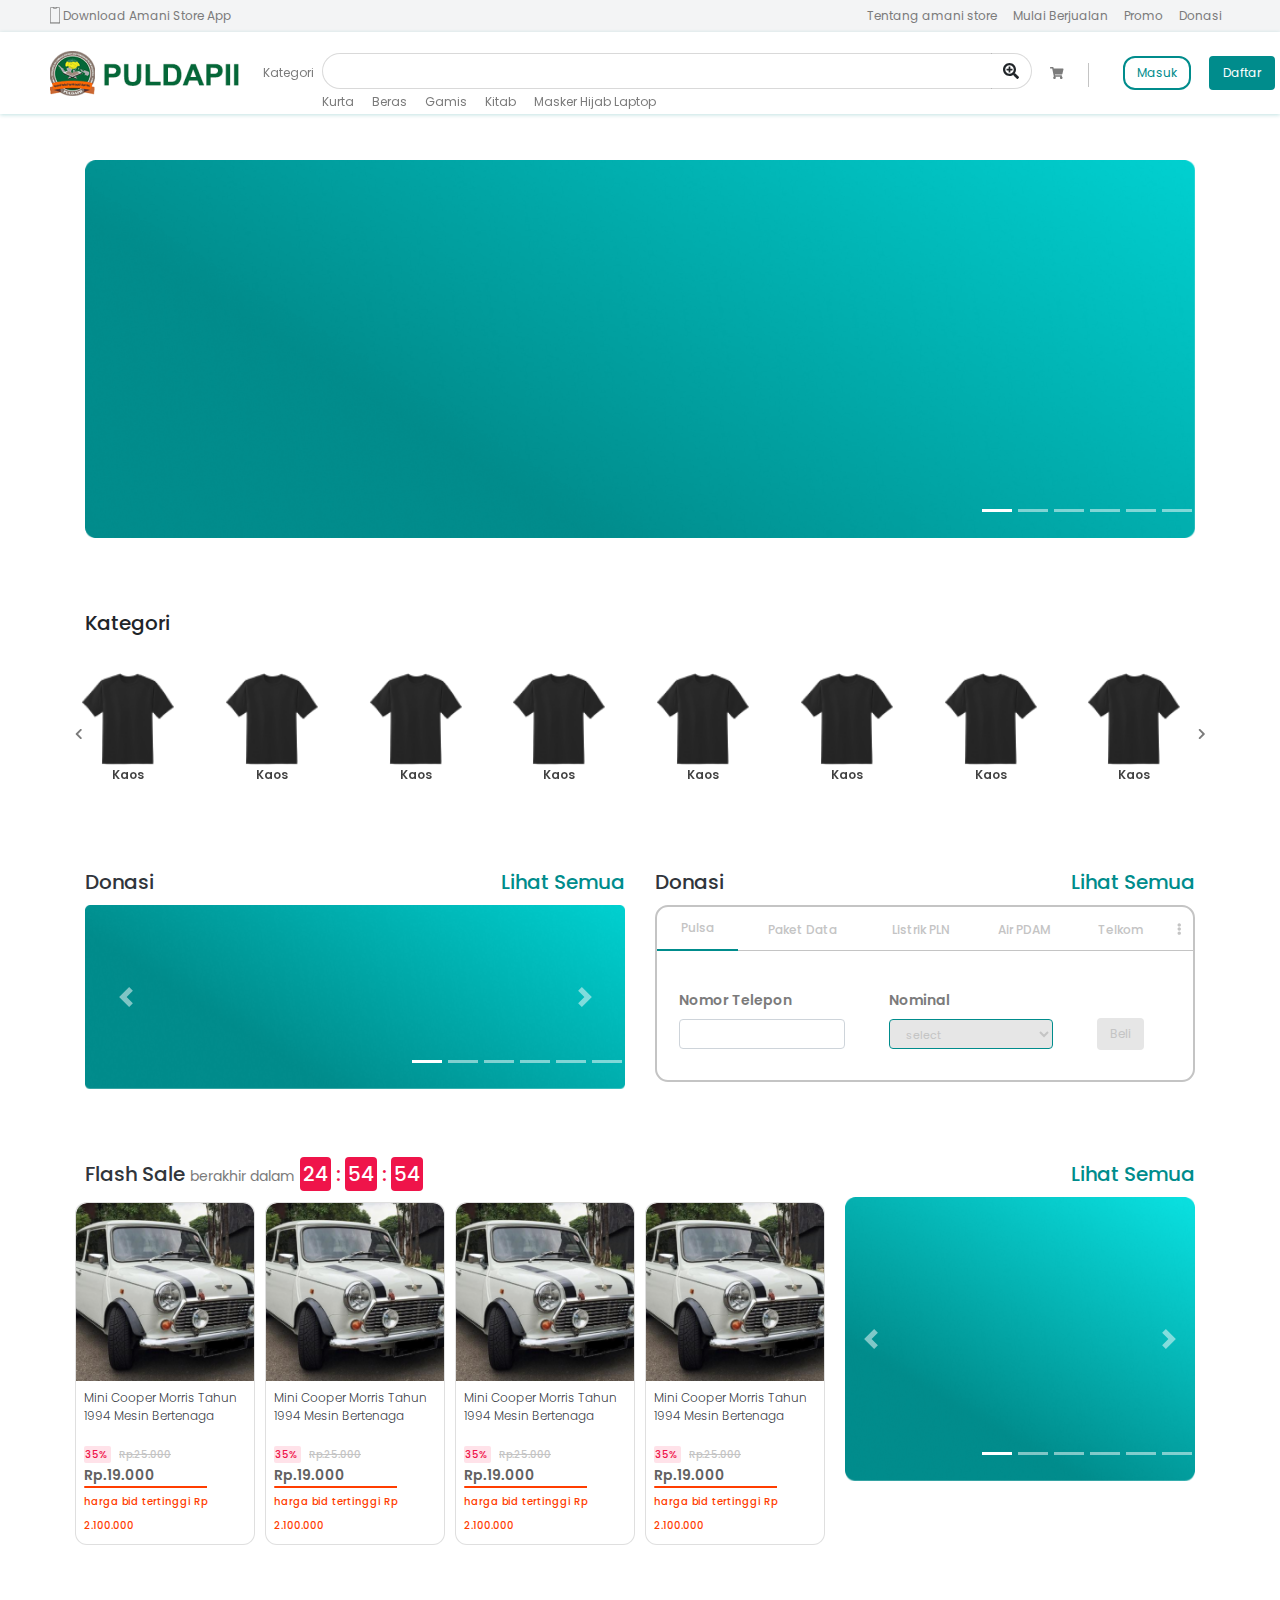
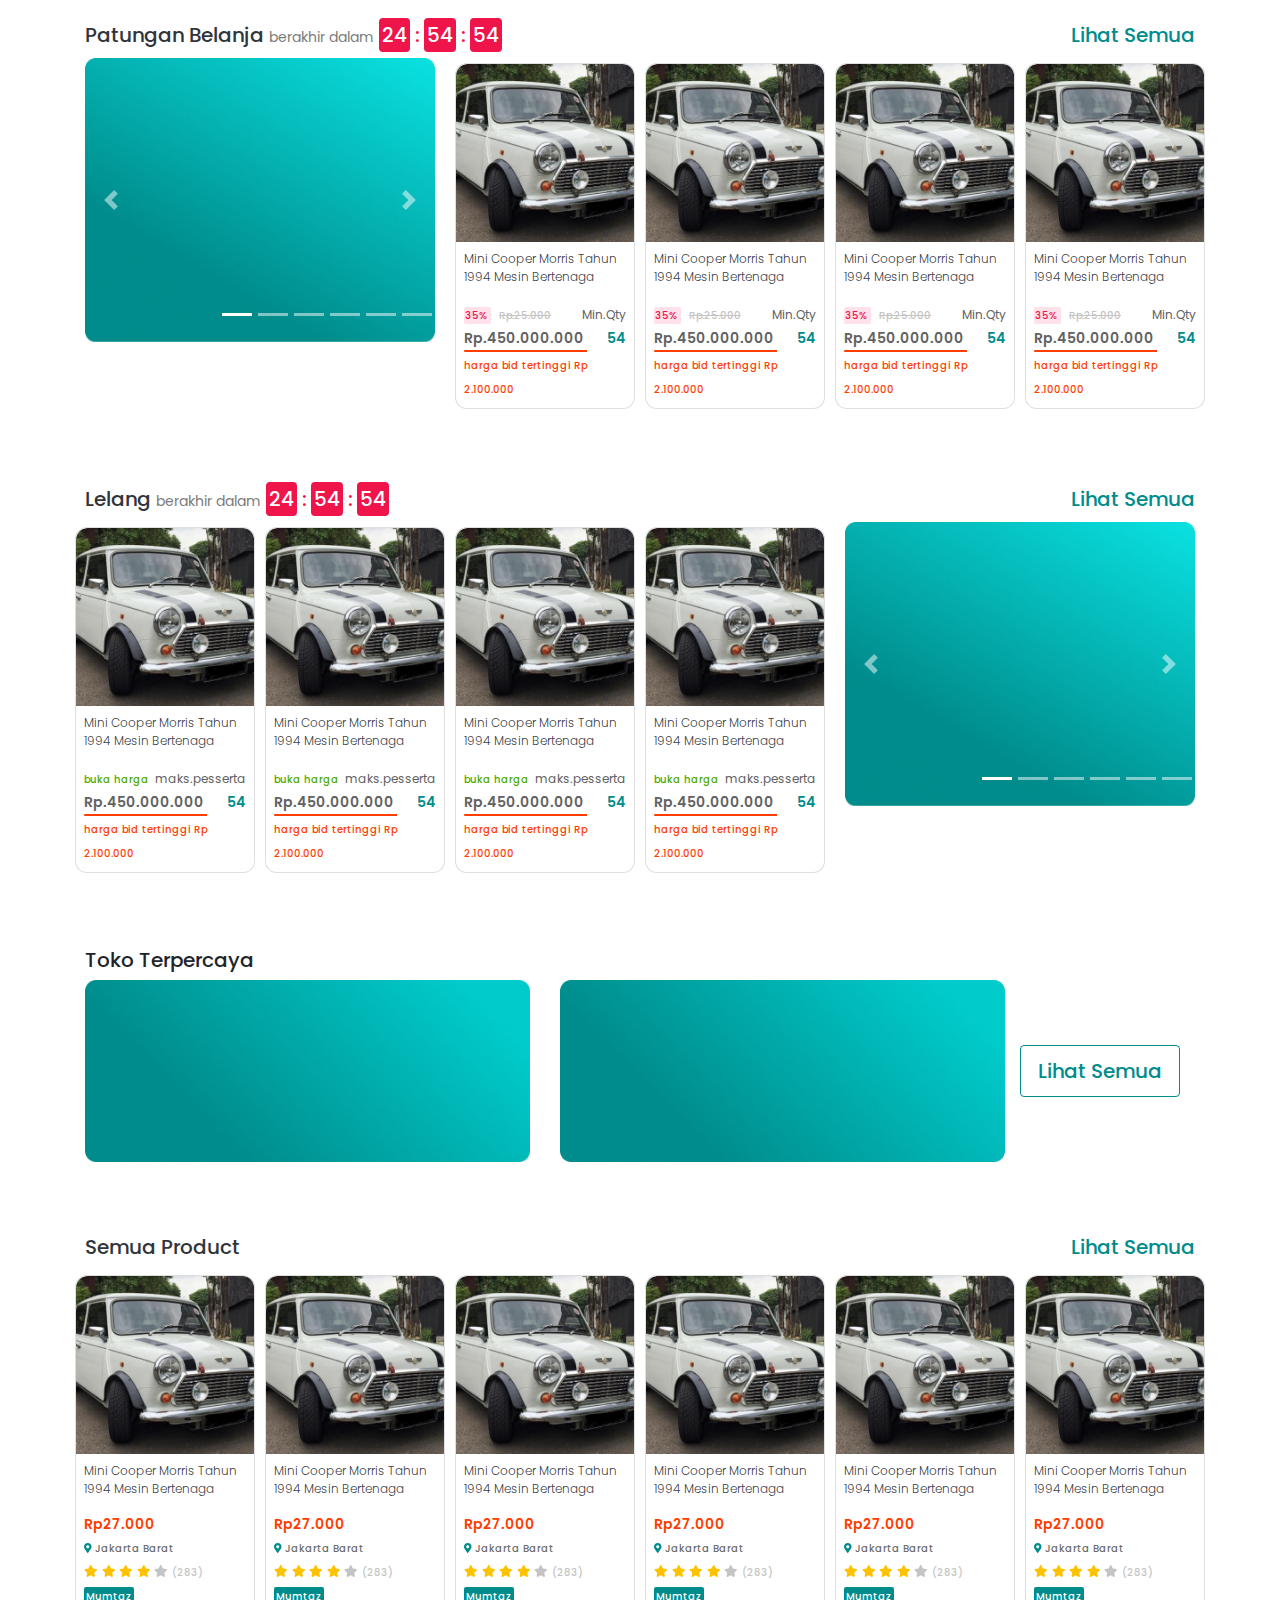
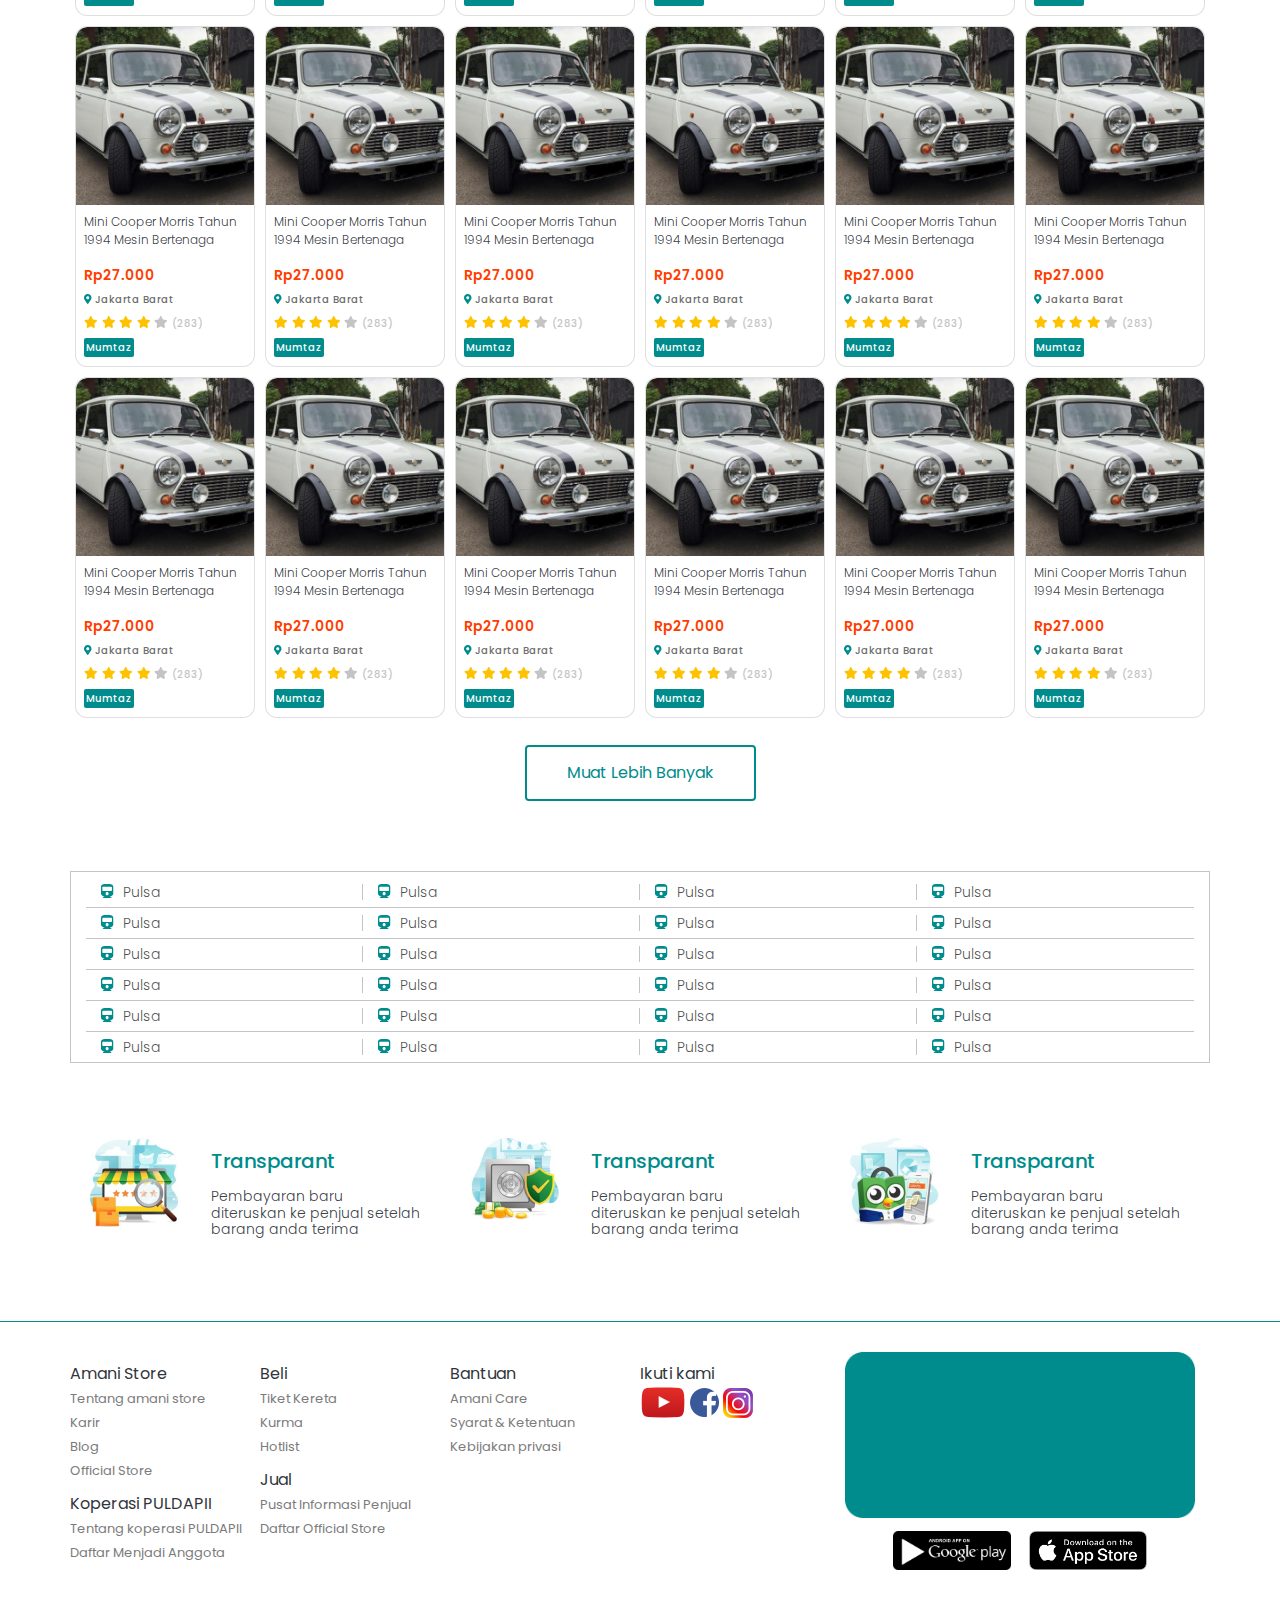
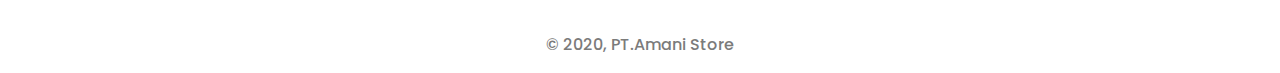
==== index.html @ bce4828a "endd" ====
<!DOCTYPE html>
<html lang="en">

<head>
  <meta charset="UTF-8">
  <meta name="viewport" content="width=device-width, initial-scale=1.0">

  <!-- bootstrap -->
  <link rel="stylesheet" href="/assets/css/bootstrap.min.css">
  <!-- Font awesome -->
  <link rel="stylesheet" href="/assets/css/all.css">
  <!-- custom css -->
  <link rel="stylesheet" href="/assets/css/style.css">
  <link rel="stylesheet" href="/assets/css/fontawesome.min.css">
  <!-- owl carousel -->
  <link rel="stylesheet" href="/assets/css/owl.carousel.min.css">
  <link rel="stylesheet" href="/assets/css/owl.theme.default.min.css">
  <link href="https://fonts.googleapis.com/css2?family=Poppins:wght@300;500;600&display=swap" rel="stylesheet">
  <title>Document</title>
</head>

<body>

  <!-- navbar eyebrow -->
  <nav class="eyebrow fixed-top navbar navbar-expand">
    <a class="navbar-brand" href="#"> <img src="/assets/img/Vector.png" class="img-fluid" alt=""> Download Amani
      Store App</a>
    <div class="collapse navbar-collapse">
      <ul class="navbar-nav ml-auto">
        <li class="nav-item">
          <a class="nav-link" href="#">Tentang amani store</a>
        </li>
        <li class="nav-item">
          <a class="nav-link" href="#">Mulai Berjualan</a>
        </li>
        <li class="nav-item">
          <a class="nav-link" href="#">Promo</a>
        </li>
        <li class="nav-item">
          <a class="nav-link" href="#">Donasi</a>
        </li>
      </ul>
    </div>
  </nav>
  <!-- end navbar eyebrow -->

  <!-- main navbar -->
  <nav class="main-navbar fixed-top navbar navbar-expand">
    <a class="navbar-brand" href="#"> <img src="/assets/img/Logo-Puldapii-tanpa-arab300 1.png"></a>
    <div class="collapse navbar-collapse">
      <ul class="navbar-nav">
        <li class="nav-item">
          <a class="nav-link" href="#">Kategori</a>
        </li>
      </ul>
      <form class="form-inline ml-auto">
        <div class="input-group">
          <input type="text" class="form-control" aria-describedby="button-addon2">
          <div class="input-group-append">
            <button class="btn btn-search" type="button" id="button-addon2">
              <i class="fas fa-search-plus"></i>
            </button>
          </div>
        </div>
        <div class="trending">
          <a href="">Kurta</a>
          <a href="">Beras</a>
          <a href="">Gamis</a>
          <a href="">Kitab</a>
          <a href="">Masker Hijab Laptop</a>
        </div>
      </form>
      <ul class="navbar-nav">
        <li class="nav-item">
          <a class="nav-link cart" href="#"><i class="fas fa-shopping-cart"></i></a>
        </li>
        <li class="nav-item">
          <div class="separator"></div>
        </li>
        <li class="nav-item">
          <a href="" class="btn signin" data-toggle="modal" data-target="#exampleModalCenter">Masuk</a>
          <div class="modal fade" id="exampleModalCenter" tabindex="-1" role="dialog"
            aria-labelledby="exampleModalCenterTitle" aria-hidden="true">
            <div class="modal-dialog modal-dialog-centered" role="document">
              <div class="modal-content">
                <div class="modal-header">
                  <button type="button" class="close" data-dismiss="modal" aria-label="Close">
                    <span aria-hidden="true">&times;</span>
                  </button>
                </div>
                <div class="modal-body">
                  <div class="d-flex justify-content-between">
                    <div>
                      <h5 class="m-signin"><a href="">Masuk</a></h5>
                    </div>
                    <div>
                      <h5 class="m-signup"><a href="">Daftar</a></h5>
                    </div>
                  </div>
                  <div class="form-group">
                    <label for="exampleFormControlInput1">Email address</label>
                    <input type="email" class="form-control" id="exampleFormControlInput1">
                    <small id="emailHelp" class="form-text text-muted">Contoh : mail@mail.com</small>
                  </div>
                  <p class="text-right"><a href="">Lupa Kata Sandi?</a></p>
                  <button class="btn btn-block">selanjutnya</button>
                  <div class="separator-modal">atau masuk dengan</div>

                </div>
                <div class="modal-footer">
                  <button type="button" class="btn"><img src="/assets/img/google_icon.png" alt="">Google</button>
                  <button type="button" class="btn"> <img src="/assets/img/facebook_icon.png" alt="">Facebook</button>
                  <span>belum punya akun yaaaa <a href="">daftar</a> </span>
                </div>
              </div>
            </div>
          </div>
        </li>
        <li class="nav-item">
          <a href="" class="btn signup">Daftar</a>
        </li>
      </ul>
    </div>
  </nav>
  <!-- end main navbar -->

  <!-- hero image -->
  <section class="hero-img banner">
    <div class="container">
      <div id="carouselExampleIndicators" class="carousel slide" data-ride="carousel">
        <ol class="carousel-indicators">
          <li data-target="#carouselExampleIndicators" data-slide-to="0" class="active"></li>
          <li data-target="#carouselExampleIndicators" data-slide-to="1"></li>
          <li data-target="#carouselExampleIndicators" data-slide-to="2"></li>
          <li data-target="#carouselExampleIndicators" data-slide-to="3"></li>
          <li data-target="#carouselExampleIndicators" data-slide-to="4"></li>
          <li data-target="#carouselExampleIndicators" data-slide-to="5"></li>
        </ol>
        <div class="carousel-inner">
          <div class="carousel-item active">
            <img src="assets/img/Rectangle17.png" class="d-block w-100" alt="...">
          </div>
          <div class="carousel-item">
            <img src="assets/img/Rectangle17.png" class="d-block w-100" alt="...">
          </div>
          <div class="carousel-item">
            <img src="assets/img/Rectangle17.png" class="d-block w-100" alt="...">
          </div>
          <div class="carousel-item">
            <img src="assets/img/Rectangle17.png" class="d-block w-100" alt="...">
          </div>
          <div class="carousel-item">
            <img src="assets/img/Rectangle17.png" class="d-block w-100" alt="...">
          </div>
          <div class="carousel-item">
            <img src="assets/img/Rectangle17.png" class="d-block w-100" alt="...">
          </div>
        </div>
        <a class="carousel-control-prev" href="#carouselExampleIndicators" role="button" data-slide="prev">
          <span class="carousel-control-prev-icon" aria-hidden="true"></span>
          <span class="sr-only">Previous</span>
        </a>
        <a class="carousel-control-next" href="#carouselExampleIndicators" role="button" data-slide="next">
          <span class="carousel-control-next-icon" aria-hidden="true"></span>
          <span class="sr-only">Next</span>
        </a>
      </div>
    </div>
    </div>
  </section>
  <!-- end hero image -->

  <!-- category -->
  <section class="category">
    <div class="container">
      <h4>Kategori</h4>
      <div class="row">
        <div class="owl-carousel owl-theme">
          <div class="item">
            <img src="/assets/img/kaos.png" class="img-fluid" alt="">
            <p class="text-center">Kaos</p>
          </div>
          <div class="item">
            <img src="/assets/img/kaos.png" class="img-fluid" alt="">
            <p class="text-center">Kaos</p>
          </div>
          <div class="item">
            <img src="/assets/img/kaos.png" class="img-fluid" alt="">
            <p class="text-center">Kaos</p>
          </div>
          <div class="item">
            <img src="/assets/img/kaos.png" class="img-fluid" alt="">
            <p class="text-center">Kaos</p>
          </div>
          <div class="item">
            <img src="/assets/img/kaos.png" class="img-fluid" alt="">
            <p class="text-center">Kaos</p>
          </div>
          <div class="item">
            <img src="/assets/img/kaos.png" class="img-fluid" alt="">
            <p class="text-center">Kaos</p>
          </div>
          <div class="item">
            <img src="/assets/img/kaos.png" class="img-fluid" alt="">
            <p class="text-center">Kaos</p>
          </div>
          <div class="item">
            <img src="/assets/img/kaos.png" class="img-fluid" alt="">
            <p class="text-center">Kaos</p>
          </div>
          <div class="item">
            <img src="/assets/img/kaos.png" class="img-fluid" alt="">
            <p class="text-center">Kaos</p>
          </div>
          <div class="item">
            <img src="/assets/img/kaos.png" class="img-fluid" alt="">
            <p class="text-center">Kaos</p>
          </div>

        </div>
      </div>
    </div>
  </section>
  <!-- end category -->

  <!-- donatae and top up -->
  <section class="donate">
    <div class="container">
      <div class="row">
        <div class="col-6">
          <div class="d-flex justify-content-between">
            <div>
              <h5 class="heading1">Donasi</h5>
            </div>
            <div>
              <h5 class="heading2">Lihat Semua</h5>
            </div>
          </div>
          <div id="carouselIndicators2" class="carousel slide" data-ride="carousel">
            <ol class="carousel-indicators">
              <li data-target="#carouselIndicators2" data-slide-to="0" class="active"></li>
              <li data-target="#carouselIndicators2" data-slide-to="1"></li>
              <li data-target="#carouselIndicators2" data-slide-to="2"></li>
              <li data-target="#carouselIndicators2" data-slide-to="3"></li>
              <li data-target="#carouselIndicators2" data-slide-to="4"></li>
              <li data-target="#carouselIndicators2" data-slide-to="5"></li>
            </ol>
            <div class="carousel-inner">
              <div class="carousel-item active">
                <img src="assets/img/Rectangle17.png" class="d-block w-100" alt="...">
              </div>
              <div class="carousel-item">
                <img src="assets/img/Rectangle17.png" class="d-block w-100" alt="...">
              </div>
              <div class="carousel-item">
                <img src="assets/img/Rectangle17.png" class="d-block w-100" alt="...">
              </div>
              <div class="carousel-item">
                <img src="assets/img/Rectangle17.png" class="d-block w-100" alt="...">
              </div>
              <div class="carousel-item">
                <img src="assets/img/Rectangle17.png" class="d-block w-100" alt="...">
              </div>
              <div class="carousel-item">
                <img src="assets/img/Rectangle17.png" class="d-block w-100" alt="...">
              </div>
            </div>
            <a class="carousel-control-prev" href="#carouselIndicators2" role="button" data-slide="prev">
              <span class="carousel-control-prev-icon" aria-hidden="true"></span>
              <span class="sr-only">Previous</span>
            </a>
            <a class="carousel-control-next" href="#carouselIndicators2" role="button" data-slide="next">
              <span class="carousel-control-next-icon" aria-hidden="true"></span>
              <span class="sr-only">Next</span>
            </a>
          </div>
        </div>
        <div class="col-6">
          <div class="d-flex justify-content-between">
            <div>
              <h5 class="heading1">Donasi</h5>
            </div>
            <div>
              <h5 class="heading2">Lihat Semua</h5>
            </div>
          </div>
          <table class="roundedCorners">
            <tr class="text-center">
              <th class="active" scope="col"><a href="#" class="btn active">Pulsa</a></th>
              <th scope="col"><a href="#" class="">Paket Data</a></th>
              <th scope="col"><a href="#" class="">Listrik PLN</a></th>
              <th scope="col"><a href="#" class="">Air PDAM</a></th>
              <th scope="col"><a href="#" class="">Telkom</a></th>
              <th scope="col"><a href="#" class=""><i class="fas fa-ellipsis-v"></a></i></th>
            </tr>
            <tr>
              <td colspan="2">
                <form>
                  <div class="form-group">
                    <label for="no-hp">Nomor Telepon</label>
                    <input type="text" class="form-control" id="no-hp">
                  </div>
              </td>
              <td colspan="2">
                <div class="form-group">
                  <label for="nominal">Nominal</label>
                  <select id="nominal" class="form-control nominal">
                    <option>select</option>
                    <option>1000</option>
                    <option>2000</option>
                  </select>
                </div>
              </td>
              <td colspan="1">
                <div class="form-group">
                  <label for="submit" class="invisible">beli</label>
                  <button id="submit" class="btn">Beli</button>
                </div>
                </form>
              </td>
            </tr>
          </table>
        </div>
      </div>
    </div>
  </section>
  <!-- end donate and topup -->

  <!-- flash sale -->
  <section class="flash-sale">
    <div class="container">
      <div class="d-flex justify-content-between">
        <div>
          <h5 class="heading1">
            Flash Sale
            <span class="small-text">berakhir dalam</span>
            <span class="count">24</span>
            <span class="dot"> : </span>
            <span class="count">54</span>
            <span class="dot"> : </span>
            <span class="count">54</span>
          </h5>
        </div>
        <div>
          <h5 class="heading2">Lihat Semua</h5>
        </div>
      </div>
      <div class="row">
        <div class="col-2">
          <div class="card">
            <img src="/assets/img/monil.png" class="card-img-top" alt="...">
            <div class="card-body">
              <p class="card-text">Mini Cooper Morris Tahun 1994 Mesin Bertenaga</p>
              <span class="percent"> 35% </span>
              <span class="count-slash"><del>Rp.25.000</del> </span>
              <span class="price d-block ">Rp.19.000</span>
              <div class="progress" style="height: 2px;">
                <div class="progress-bar" role="progressbar" style="width: 76%;" aria-valuenow="76" aria-valuemin="0"
                  aria-valuemax="100"></div>
              </div>
              <span class="bid-count">harga bid tertinggi Rp 2.100.000</span>
            </div>
          </div>
        </div>
        <div class="col-2">
          <div class="card">
            <img src="/assets/img/monil.png" class="card-img-top" alt="...">
            <div class="card-body">
              <p class="card-text">Mini Cooper Morris Tahun 1994 Mesin Bertenaga</p>
              <span class="percent"> 35% </span>
              <span class="count-slash"><del>Rp.25.000</del> </span>
              <span class="price d-block ">Rp.19.000</span>
              <div class="progress" style="height: 2px;">
                <div class="progress-bar" role="progressbar" style="width: 76%;" aria-valuenow="76" aria-valuemin="0"
                  aria-valuemax="100"></div>
              </div>
              <span class="bid-count">harga bid tertinggi Rp 2.100.000</span>
            </div>
          </div>
        </div>
        <div class="col-2">
          <div class="card">
            <img src="/assets/img/monil.png" class="card-img-top" alt="...">
            <div class="card-body">
              <p class="card-text">Mini Cooper Morris Tahun 1994 Mesin Bertenaga</p>
              <span class="percent"> 35% </span>
              <span class="count-slash"><del>Rp.25.000</del> </span>
              <span class="price d-block ">Rp.19.000</span>
              <div class="progress" style="height: 2px;">
                <div class="progress-bar" role="progressbar" style="width: 76%;" aria-valuenow="76" aria-valuemin="0"
                  aria-valuemax="100"></div>
              </div>
              <span class="bid-count">harga bid tertinggi Rp 2.100.000</span>
            </div>
          </div>
        </div>
        <div class="col-2">
          <div class="card">
            <img src="/assets/img/monil.png" class="card-img-top" alt="...">
            <div class="card-body">
              <p class="card-text">Mini Cooper Morris Tahun 1994 Mesin Bertenaga</p>
              <span class="percent"> 35% </span>
              <span class="count-slash"><del>Rp.25.000</del> </span>
              <span class="price d-block ">Rp.19.000</span>
              <div class="progress" style="height: 2px;">
                <div class="progress-bar" role="progressbar" style="width: 76%;" aria-valuenow="76" aria-valuemin="0"
                  aria-valuemax="100"></div>
              </div>
              <span class="bid-count">harga bid tertinggi Rp 2.100.000</span>
            </div>
          </div>
        </div>
        <div class="col-4">
          <div id="carouselIndicators3" class="carousel slide" data-ride="carousel">
            <ol class="carousel-indicators">
              <li data-target="#carouselIndicators3" data-slide-to="0" class="active"></li>
              <li data-target="#carouselIndicators3" data-slide-to="1"></li>
              <li data-target="#carouselIndicators3" data-slide-to="2"></li>
              <li data-target="#carouselIndicators3" data-slide-to="3"></li>
              <li data-target="#carouselIndicators3" data-slide-to="4"></li>
              <li data-target="#carouselIndicators3" data-slide-to="5"></li>
            </ol>
            <div class="carousel-inner">
              <div class="carousel-item active">
                <img src="assets/img/Rectangle.png" class="d-block w-100" alt="...">
              </div>
              <div class="carousel-item">
                <img src="assets/img/Rectangle.png" class="d-block w-100" alt="...">
              </div>
              <div class="carousel-item">
                <img src="assets/img/Rectangle.png" class="d-block w-100" alt="...">
              </div>
              <div class="carousel-item">
                <img src="assets/img/Rectangle.png" class="d-block w-100" alt="...">
              </div>
              <div class="carousel-item">
                <img src="assets/img/Rectangle.png" class="d-block w-100" alt="...">
              </div>
              <div class="carousel-item">
                <img src="assets/img/Rectangle.png" class="d-block w-100" alt="...">
              </div>
            </div>
            <a class="carousel-control-prev" href="#carouselIndicators3" role="button" data-slide="prev">
              <span class="carousel-control-prev-icon" aria-hidden="true"></span>
              <span class="sr-only">Previous</span>
            </a>
            <a class="carousel-control-next" href="#carouselIndicators3" role="button" data-slide="next">
              <span class="carousel-control-next-icon" aria-hidden="true"></span>
              <span class="sr-only">Next</span>
            </a>
          </div>
        </div>
      </div>
  </section>
  <!-- end flase sale -->

  <!-- flash sale -->
  <section class="flash-sale">
    <div class="container">
      <div class="d-flex justify-content-between">
        <div>
          <h5 class="heading1">Patungan Belanja
            <span class="small-text">berakhir dalam</span>
            <span class="count">24</span>
            <span class="dot"> : </span>
            <span class="count">54</span>
            <span class="dot"> : </span>
            <span class="count">54</span>
          </h5>
        </div>
        <div>
          <h5 class="heading2">Lihat Semua</h5>
        </div>
      </div>
      <div class="row">
        <div class="col-4">
          <div id="carouselIndicators3" class="carousel slide" data-ride="carousel">
            <ol class="carousel-indicators">
              <li data-target="#carouselIndicators3" data-slide-to="0" class="active"></li>
              <li data-target="#carouselIndicators3" data-slide-to="1"></li>
              <li data-target="#carouselIndicators3" data-slide-to="2"></li>
              <li data-target="#carouselIndicators3" data-slide-to="3"></li>
              <li data-target="#carouselIndicators3" data-slide-to="4"></li>
              <li data-target="#carouselIndicators3" data-slide-to="5"></li>
            </ol>
            <div class="carousel-inner">
              <div class="carousel-item active">
                <img src="assets/img/Rectangle.png" class="d-block w-100" alt="...">
              </div>
              <div class="carousel-item">
                <img src="assets/img/Rectangle.png" class="d-block w-100" alt="...">
              </div>
              <div class="carousel-item">
                <img src="assets/img/Rectangle.png" class="d-block w-100" alt="...">
              </div>
              <div class="carousel-item">
                <img src="assets/img/Rectangle.png" class="d-block w-100" alt="...">
              </div>
              <div class="carousel-item">
                <img src="assets/img/Rectangle.png" class="d-block w-100" alt="...">
              </div>
              <div class="carousel-item">
                <img src="assets/img/Rectangle.png" class="d-block w-100" alt="...">
              </div>
            </div>
            <a class="carousel-control-prev" href="#carouselIndicators3" role="button" data-slide="prev">
              <span class="carousel-control-prev-icon" aria-hidden="true"></span>
              <span class="sr-only">Previous</span>
            </a>
            <a class="carousel-control-next" href="#carouselIndicators3" role="button" data-slide="next">
              <span class="carousel-control-next-icon" aria-hidden="true"></span>
              <span class="sr-only">Next</span>
            </a>
          </div>
        </div>
        <div class="col-2">
          <div class="card">
            <img src="/assets/img/monil.png" class="card-img-top" alt="...">
            <div class="card-body">
              <p class="card-text">Mini Cooper Morris Tahun 1994 Mesin Bertenaga</p>
              <div class="d-flex justify-content-between">
                <div>
                  <span class="percent"> 35% </span>
                  <span class="count-slash"><del>Rp.25.000</del> </span>
                </div>
                <div>
                  <span class="maks-p">Min.Qty</span>
                </div>
              </div>
              <div class="d-flex justify-content-between">
                <div>
                  <span class="price">Rp.450.000.000</span>
                </div>
                <div>
                  <span class="total">54</span>
                </div>
              </div>
              <div class="progress" style="height: 2px;">
                <div class="progress-bar" role="progressbar" style="width: 76%;" aria-valuenow="76" aria-valuemin="0"
                  aria-valuemax="100"></div>
              </div>
              <span class="bid-count">harga bid tertinggi Rp 2.100.000</span>
            </div>
          </div>
        </div>
        <div class="col-2">
          <div class="card">
            <img src="/assets/img/monil.png" class="card-img-top" alt="...">
            <div class="card-body">
              <p class="card-text">Mini Cooper Morris Tahun 1994 Mesin Bertenaga</p>
              <div class="d-flex justify-content-between">
                <div>
                  <span class="percent"> 35% </span>
                  <span class="count-slash"><del>Rp.25.000</del> </span>
                </div>
                <div>
                  <span class="maks-p">Min.Qty</span>
                </div>
              </div>
              <div class="d-flex justify-content-between">
                <div>
                  <span class="price">Rp.450.000.000</span>
                </div>
                <div>
                  <span class="total">54</span>
                </div>
              </div>
              <div class="progress" style="height: 2px;">
                <div class="progress-bar" role="progressbar" style="width: 76%;" aria-valuenow="76" aria-valuemin="0"
                  aria-valuemax="100"></div>
              </div>
              <span class="bid-count">harga bid tertinggi Rp 2.100.000</span>
            </div>
          </div>
        </div>
        <div class="col-2">
          <div class="card">
            <img src="/assets/img/monil.png" class="card-img-top" alt="...">
            <div class="card-body">
              <p class="card-text">Mini Cooper Morris Tahun 1994 Mesin Bertenaga</p>
              <div class="d-flex justify-content-between">
                <div>
                  <span class="percent"> 35% </span>
                  <span class="count-slash"><del>Rp.25.000</del> </span>
                </div>
                <div>
                  <span class="maks-p">Min.Qty</span>
                </div>
              </div>
              <div class="d-flex justify-content-between">
                <div>
                  <span class="price">Rp.450.000.000</span>
                </div>
                <div>
                  <span class="total">54</span>
                </div>
              </div>
              <div class="progress" style="height: 2px;">
                <div class="progress-bar" role="progressbar" style="width: 76%;" aria-valuenow="76" aria-valuemin="0"
                  aria-valuemax="100"></div>
              </div>
              <span class="bid-count">harga bid tertinggi Rp 2.100.000</span>
            </div>
          </div>
        </div>
        <div class="col-2">
          <div class="card">
            <img src="/assets/img/monil.png" class="card-img-top" alt="...">
            <div class="card-body">
              <p class="card-text">Mini Cooper Morris Tahun 1994 Mesin Bertenaga</p>
              <div class="d-flex justify-content-between">
                <div>
                  <span class="percent"> 35% </span>
                  <span class="count-slash"><del>Rp.25.000</del> </span>
                </div>
                <div>
                  <span class="maks-p">Min.Qty</span>
                </div>
              </div>
              <div class="d-flex justify-content-between">
                <div>
                  <span class="price">Rp.450.000.000</span>
                </div>
                <div>
                  <span class="total">54</span>
                </div>
              </div>
              <div class="progress" style="height: 2px;">
                <div class="progress-bar" role="progressbar" style="width: 76%;" aria-valuenow="76" aria-valuemin="0"
                  aria-valuemax="100"></div>
              </div>
              <span class="bid-count">harga bid tertinggi Rp 2.100.000</span>
            </div>
          </div>
        </div>
      </div>
  </section>
  <!-- end flase sale -->

  <!-- flash sale -->
  <section class="flash-sale">
    <div class="container">
      <div class="d-flex justify-content-between">
        <div>
          <h5 class="heading1">Lelang
            <span class="small-text">berakhir dalam</span>
            <span class="count">24</span>
            <span class="dot"> : </span>
            <span class="count">54</span>
            <span class="dot"> : </span>
            <span class="count">54</span>
          </h5>
        </div>
        <div>
          <h5 class="heading2">Lihat Semua</h5>
        </div>
      </div>
      <div class="row">
        <div class="col-2">
          <div class="card">
            <img src="/assets/img/monil.png" class="card-img-top" alt="...">
            <div class="card-body">
              <p class="card-text">Mini Cooper Morris Tahun 1994 Mesin Bertenaga</p>
              <div class="d-flex justify-content-between">
                <div>
                  <span class="open-bid">buka harga</span>
                </div>
                <div>
                  <span class="maks-p">maks.pesserta</span>
                </div>
              </div>
              <div class="d-flex justify-content-between">
                <div>
                  <span class="price">Rp.450.000.000</span>
                </div>
                <div>
                  <span class="total">54</span>
                </div>
              </div>
              <div class="progress" style="height: 2px;">
                <div class="progress-bar" role="progressbar" style="width: 76%;" aria-valuenow="76" aria-valuemin="0"
                  aria-valuemax="100"></div>
              </div>
              <span class="bid-count">harga bid tertinggi Rp 2.100.000</span>
            </div>
          </div>
        </div>
        <div class="col-2">
          <div class="card">
            <img src="/assets/img/monil.png" class="card-img-top" alt="...">
            <div class="card-body">
              <p class="card-text">Mini Cooper Morris Tahun 1994 Mesin Bertenaga</p>
              <div class="d-flex justify-content-between">
                <div>
                  <span class="open-bid">buka harga</span>
                </div>
                <div>
                  <span class="maks-p">maks.pesserta</span>
                </div>
              </div>
              <div class="d-flex justify-content-between">
                <div>
                  <span class="price">Rp.450.000.000</span>
                </div>
                <div>
                  <span class="total">54</span>
                </div>
              </div>
              <div class="progress" style="height: 2px;">
                <div class="progress-bar" role="progressbar" style="width: 76%;" aria-valuenow="76" aria-valuemin="0"
                  aria-valuemax="100"></div>
              </div>
              <span class="bid-count">harga bid tertinggi Rp 2.100.000</span>
            </div>
          </div>
        </div>
        <div class="col-2">
          <div class="card">
            <img src="/assets/img/monil.png" class="card-img-top" alt="...">
            <div class="card-body">
              <p class="card-text">Mini Cooper Morris Tahun 1994 Mesin Bertenaga</p>
              <div class="d-flex justify-content-between">
                <div>
                  <span class="open-bid">buka harga</span>
                </div>
                <div>
                  <span class="maks-p">maks.pesserta</span>
                </div>
              </div>
              <div class="d-flex justify-content-between">
                <div>
                  <span class="price">Rp.450.000.000</span>
                </div>
                <div>
                  <span class="total">54</span>
                </div>
              </div>
              <div class="progress" style="height: 2px;">
                <div class="progress-bar" role="progressbar" style="width: 76%;" aria-valuenow="76" aria-valuemin="0"
                  aria-valuemax="100"></div>
              </div>
              <span class="bid-count">harga bid tertinggi Rp 2.100.000</span>
            </div>
          </div>
        </div>
        <div class="col-2">
          <div class="card">
            <img src="/assets/img/monil.png" class="card-img-top" alt="...">
            <div class="card-body">
              <p class="card-text">Mini Cooper Morris Tahun 1994 Mesin Bertenaga</p>
              <div class="d-flex justify-content-between">
                <div>
                  <span class="open-bid">buka harga</span>
                </div>
                <div>
                  <span class="maks-p">maks.pesserta</span>
                </div>
              </div>
              <div class="d-flex justify-content-between">
                <div>
                  <span class="price">Rp.450.000.000</span>
                </div>
                <div>
                  <span class="total">54</span>
                </div>
              </div>
              <div class="progress" style="height: 2px;">
                <div class="progress-bar" role="progressbar" style="width: 76%;" aria-valuenow="76" aria-valuemin="0"
                  aria-valuemax="100"></div>
              </div>
              <span class="bid-count">harga bid tertinggi Rp 2.100.000</span>
            </div>
          </div>
        </div>
        <div class="col-4">
          <div id="carouselIndicators3" class="carousel slide" data-ride="carousel">
            <ol class="carousel-indicators">
              <li data-target="#carouselIndicators3" data-slide-to="0" class="active"></li>
              <li data-target="#carouselIndicators3" data-slide-to="1"></li>
              <li data-target="#carouselIndicators3" data-slide-to="2"></li>
              <li data-target="#carouselIndicators3" data-slide-to="3"></li>
              <li data-target="#carouselIndicators3" data-slide-to="4"></li>
              <li data-target="#carouselIndicators3" data-slide-to="5"></li>
            </ol>
            <div class="carousel-inner">
              <div class="carousel-item active">
                <img src="assets/img/Rectangle.png" class="d-block w-100" alt="...">
              </div>
              <div class="carousel-item">
                <img src="assets/img/Rectangle.png" class="d-block w-100" alt="...">
              </div>
              <div class="carousel-item">
                <img src="assets/img/Rectangle.png" class="d-block w-100" alt="...">
              </div>
              <div class="carousel-item">
                <img src="assets/img/Rectangle.png" class="d-block w-100" alt="...">
              </div>
              <div class="carousel-item">
                <img src="assets/img/Rectangle.png" class="d-block w-100" alt="...">
              </div>
              <div class="carousel-item">
                <img src="assets/img/Rectangle.png" class="d-block w-100" alt="...">
              </div>
            </div>
            <a class="carousel-control-prev" href="#carouselIndicators3" role="button" data-slide="prev">
              <span class="carousel-control-prev-icon" aria-hidden="true"></span>
              <span class="sr-only">Previous</span>
            </a>
            <a class="carousel-control-next" href="#carouselIndicators3" role="button" data-slide="next">
              <span class="carousel-control-next-icon" aria-hidden="true"></span>
              <span class="sr-only">Next</span>
            </a>
          </div>
        </div>
      </div>
  </section>
  <!-- end flase sale -->


  <!-- trusted shop -->
  <section class="trusted">
    <div class="container">
      <h5>Toko Terpercaya</h5>
      <div class="row">
        <div class="col-5">
          <img src="/assets/img/Rectangle41.png" class="img-fluid" alt="">
        </div>
        <div class="col-5">
          <img src="/assets/img/Rectangle41.png" class="img-fluid" alt="">
        </div>
        <div class="col-2 align-self-center">
          <button class="btn">Lihat Semua</button>
        </div>
      </div>
    </div>
  </section>
  <!-- end trusted shop -->

  <!-- all product -->
  <section class="all-product">
    <div class="container">
      <div class="d-flex justify-content-between">
        <div>
          <h5 class="heading1">Semua Product</h5>
        </div>
        <div>
          <h5 class="heading2">Lihat Semua</h5>
        </div>
      </div>
      <div class="row">
        <div class="col-2">
          <div class="card">
            <img src="/assets/img/monil.png" class="card-img-top" alt="...">
            <div class="card-body">
              <p class="card-text">Mini Cooper Morris Tahun 1994 Mesin Bertenaga</p>
              <span class="price price-all d-block">Rp27.000</span>
              <span class="open-bid place "> <i class="fas fa-map-marker-alt"></i> Jakarta Barat</span>
              <div class="stars">
                <span class="active"><i class="fas fa-star"></i></span>
                <span class="active"><i class="fas fa-star"></i></span>
                <span class="active"><i class="fas fa-star"></i></span>
                <span class="active"><i class="fas fa-star"></i></span>
                <span><i class="fas fa-star"></i></span>
                <span class="open-bid">(283)</span>
              </div>
              <span class="mumtaz">Mumtaz</span>
            </div>
          </div>
        </div>
        <div class="col-2">
          <div class="card">
            <img src="/assets/img/monil.png" class="card-img-top" alt="...">
            <div class="card-body">
              <p class="card-text">Mini Cooper Morris Tahun 1994 Mesin Bertenaga</p>
              <span class="price price-all d-block">Rp27.000</span>
              <span class="open-bid place "> <i class="fas fa-map-marker-alt"></i> Jakarta Barat</span>
              <div class="stars">
                <span class="active"><i class="fas fa-star"></i></span>
                <span class="active"><i class="fas fa-star"></i></span>
                <span class="active"><i class="fas fa-star"></i></span>
                <span class="active"><i class="fas fa-star"></i></span>
                <span><i class="fas fa-star"></i></span>
                <span class="open-bid">(283)</span>
              </div>
              <span class="mumtaz">Mumtaz</span>
            </div>
          </div>
        </div>
        <div class="col-2">
          <div class="card">
            <img src="/assets/img/monil.png" class="card-img-top" alt="...">
            <div class="card-body">
              <p class="card-text">Mini Cooper Morris Tahun 1994 Mesin Bertenaga</p>
              <span class="price price-all d-block">Rp27.000</span>
              <span class="open-bid place "> <i class="fas fa-map-marker-alt"></i> Jakarta Barat</span>
              <div class="stars">
                <span class="active"><i class="fas fa-star"></i></span>
                <span class="active"><i class="fas fa-star"></i></span>
                <span class="active"><i class="fas fa-star"></i></span>
                <span class="active"><i class="fas fa-star"></i></span>
                <span><i class="fas fa-star"></i></span>
                <span class="open-bid">(283)</span>
              </div>
              <span class="mumtaz">Mumtaz</span>
            </div>
          </div>
        </div>
        <div class="col-2">
          <div class="card">
            <img src="/assets/img/monil.png" class="card-img-top" alt="...">
            <div class="card-body">
              <p class="card-text">Mini Cooper Morris Tahun 1994 Mesin Bertenaga</p>
              <span class="price price-all d-block">Rp27.000</span>
              <span class="open-bid place "> <i class="fas fa-map-marker-alt"></i> Jakarta Barat</span>
              <div class="stars">
                <span class="active"><i class="fas fa-star"></i></span>
                <span class="active"><i class="fas fa-star"></i></span>
                <span class="active"><i class="fas fa-star"></i></span>
                <span class="active"><i class="fas fa-star"></i></span>
                <span><i class="fas fa-star"></i></span>
                <span class="open-bid">(283)</span>
              </div>
              <span class="mumtaz">Mumtaz</span>
            </div>
          </div>
        </div>
        <div class="col-2">
          <div class="card">
            <img src="/assets/img/monil.png" class="card-img-top" alt="...">
            <div class="card-body">
              <p class="card-text">Mini Cooper Morris Tahun 1994 Mesin Bertenaga</p>
              <span class="price price-all d-block">Rp27.000</span>
              <span class="open-bid place "> <i class="fas fa-map-marker-alt"></i> Jakarta Barat</span>
              <div class="stars">
                <span class="active"><i class="fas fa-star"></i></span>
                <span class="active"><i class="fas fa-star"></i></span>
                <span class="active"><i class="fas fa-star"></i></span>
                <span class="active"><i class="fas fa-star"></i></span>
                <span><i class="fas fa-star"></i></span>
                <span class="open-bid">(283)</span>
              </div>
              <span class="mumtaz">Mumtaz</span>
            </div>
          </div>
        </div>
        <div class="col-2">
          <div class="card">
            <img src="/assets/img/monil.png" class="card-img-top" alt="...">
            <div class="card-body">
              <p class="card-text">Mini Cooper Morris Tahun 1994 Mesin Bertenaga</p>
              <span class="price price-all d-block">Rp27.000</span>
              <span class="open-bid place "> <i class="fas fa-map-marker-alt"></i> Jakarta Barat</span>
              <div class="stars">
                <span class="active"><i class="fas fa-star"></i></span>
                <span class="active"><i class="fas fa-star"></i></span>
                <span class="active"><i class="fas fa-star"></i></span>
                <span class="active"><i class="fas fa-star"></i></span>
                <span><i class="fas fa-star"></i></span>
                <span class="open-bid">(283)</span>
              </div>
              <span class="mumtaz">Mumtaz</span>
            </div>
          </div>
        </div>
      </div>
      <div class="row">
        <div class="col-2">
          <div class="card">
            <img src="/assets/img/monil.png" class="card-img-top" alt="...">
            <div class="card-body">
              <p class="card-text">Mini Cooper Morris Tahun 1994 Mesin Bertenaga</p>
              <span class="price price-all d-block">Rp27.000</span>
              <span class="open-bid place "> <i class="fas fa-map-marker-alt"></i> Jakarta Barat</span>
              <div class="stars">
                <span class="active"><i class="fas fa-star"></i></span>
                <span class="active"><i class="fas fa-star"></i></span>
                <span class="active"><i class="fas fa-star"></i></span>
                <span class="active"><i class="fas fa-star"></i></span>
                <span><i class="fas fa-star"></i></span>
                <span class="open-bid">(283)</span>
              </div>
              <span class="mumtaz">Mumtaz</span>
            </div>
          </div>
        </div>
        <div class="col-2">
          <div class="card">
            <img src="/assets/img/monil.png" class="card-img-top" alt="...">
            <div class="card-body">
              <p class="card-text">Mini Cooper Morris Tahun 1994 Mesin Bertenaga</p>
              <span class="price price-all d-block">Rp27.000</span>
              <span class="open-bid place "> <i class="fas fa-map-marker-alt"></i> Jakarta Barat</span>
              <div class="stars">
                <span class="active"><i class="fas fa-star"></i></span>
                <span class="active"><i class="fas fa-star"></i></span>
                <span class="active"><i class="fas fa-star"></i></span>
                <span class="active"><i class="fas fa-star"></i></span>
                <span><i class="fas fa-star"></i></span>
                <span class="open-bid">(283)</span>
              </div>
              <span class="mumtaz">Mumtaz</span>
            </div>
          </div>
        </div>
        <div class="col-2">
          <div class="card">
            <img src="/assets/img/monil.png" class="card-img-top" alt="...">
            <div class="card-body">
              <p class="card-text">Mini Cooper Morris Tahun 1994 Mesin Bertenaga</p>
              <span class="price price-all d-block">Rp27.000</span>
              <span class="open-bid place "> <i class="fas fa-map-marker-alt"></i> Jakarta Barat</span>
              <div class="stars">
                <span class="active"><i class="fas fa-star"></i></span>
                <span class="active"><i class="fas fa-star"></i></span>
                <span class="active"><i class="fas fa-star"></i></span>
                <span class="active"><i class="fas fa-star"></i></span>
                <span><i class="fas fa-star"></i></span>
                <span class="open-bid">(283)</span>
              </div>
              <span class="mumtaz">Mumtaz</span>
            </div>
          </div>
        </div>
        <div class="col-2">
          <div class="card">
            <img src="/assets/img/monil.png" class="card-img-top" alt="...">
            <div class="card-body">
              <p class="card-text">Mini Cooper Morris Tahun 1994 Mesin Bertenaga</p>
              <span class="price price-all d-block">Rp27.000</span>
              <span class="open-bid place "> <i class="fas fa-map-marker-alt"></i> Jakarta Barat</span>
              <div class="stars">
                <span class="active"><i class="fas fa-star"></i></span>
                <span class="active"><i class="fas fa-star"></i></span>
                <span class="active"><i class="fas fa-star"></i></span>
                <span class="active"><i class="fas fa-star"></i></span>
                <span><i class="fas fa-star"></i></span>
                <span class="open-bid">(283)</span>
              </div>
              <span class="mumtaz">Mumtaz</span>
            </div>
          </div>
        </div>
        <div class="col-2">
          <div class="card">
            <img src="/assets/img/monil.png" class="card-img-top" alt="...">
            <div class="card-body">
              <p class="card-text">Mini Cooper Morris Tahun 1994 Mesin Bertenaga</p>
              <span class="price price-all d-block">Rp27.000</span>
              <span class="open-bid place "> <i class="fas fa-map-marker-alt"></i> Jakarta Barat</span>
              <div class="stars">
                <span class="active"><i class="fas fa-star"></i></span>
                <span class="active"><i class="fas fa-star"></i></span>
                <span class="active"><i class="fas fa-star"></i></span>
                <span class="active"><i class="fas fa-star"></i></span>
                <span><i class="fas fa-star"></i></span>
                <span class="open-bid">(283)</span>
              </div>
              <span class="mumtaz">Mumtaz</span>
            </div>
          </div>
        </div>
        <div class="col-2">
          <div class="card">
            <img src="/assets/img/monil.png" class="card-img-top" alt="...">
            <div class="card-body">
              <p class="card-text">Mini Cooper Morris Tahun 1994 Mesin Bertenaga</p>
              <span class="price price-all d-block">Rp27.000</span>
              <span class="open-bid place "> <i class="fas fa-map-marker-alt"></i> Jakarta Barat</span>
              <div class="stars">
                <span class="active"><i class="fas fa-star"></i></span>
                <span class="active"><i class="fas fa-star"></i></span>
                <span class="active"><i class="fas fa-star"></i></span>
                <span class="active"><i class="fas fa-star"></i></span>
                <span><i class="fas fa-star"></i></span>
                <span class="open-bid">(283)</span>
              </div>
              <span class="mumtaz">Mumtaz</span>
            </div>
          </div>
        </div>
      </div>
      <div class="row">
        <div class="col-2">
          <div class="card">
            <img src="/assets/img/monil.png" class="card-img-top" alt="...">
            <div class="card-body">
              <p class="card-text">Mini Cooper Morris Tahun 1994 Mesin Bertenaga</p>
              <span class="price price-all d-block">Rp27.000</span>
              <span class="open-bid place "> <i class="fas fa-map-marker-alt"></i> Jakarta Barat</span>
              <div class="stars">
                <span class="active"><i class="fas fa-star"></i></span>
                <span class="active"><i class="fas fa-star"></i></span>
                <span class="active"><i class="fas fa-star"></i></span>
                <span class="active"><i class="fas fa-star"></i></span>
                <span><i class="fas fa-star"></i></span>
                <span class="open-bid">(283)</span>
              </div>
              <span class="mumtaz">Mumtaz</span>
            </div>
          </div>
        </div>
        <div class="col-2">
          <div class="card">
            <img src="/assets/img/monil.png" class="card-img-top" alt="...">
            <div class="card-body">
              <p class="card-text">Mini Cooper Morris Tahun 1994 Mesin Bertenaga</p>
              <span class="price price-all d-block">Rp27.000</span>
              <span class="open-bid place "> <i class="fas fa-map-marker-alt"></i> Jakarta Barat</span>
              <div class="stars">
                <span class="active"><i class="fas fa-star"></i></span>
                <span class="active"><i class="fas fa-star"></i></span>
                <span class="active"><i class="fas fa-star"></i></span>
                <span class="active"><i class="fas fa-star"></i></span>
                <span><i class="fas fa-star"></i></span>
                <span class="open-bid">(283)</span>
              </div>
              <span class="mumtaz">Mumtaz</span>
            </div>
          </div>
        </div>
        <div class="col-2">
          <div class="card">
            <img src="/assets/img/monil.png" class="card-img-top" alt="...">
            <div class="card-body">
              <p class="card-text">Mini Cooper Morris Tahun 1994 Mesin Bertenaga</p>
              <span class="price price-all d-block">Rp27.000</span>
              <span class="open-bid place "> <i class="fas fa-map-marker-alt"></i> Jakarta Barat</span>
              <div class="stars">
                <span class="active"><i class="fas fa-star"></i></span>
                <span class="active"><i class="fas fa-star"></i></span>
                <span class="active"><i class="fas fa-star"></i></span>
                <span class="active"><i class="fas fa-star"></i></span>
                <span><i class="fas fa-star"></i></span>
                <span class="open-bid">(283)</span>
              </div>
              <span class="mumtaz">Mumtaz</span>
            </div>
          </div>
        </div>
        <div class="col-2">
          <div class="card">
            <img src="/assets/img/monil.png" class="card-img-top" alt="...">
            <div class="card-body">
              <p class="card-text">Mini Cooper Morris Tahun 1994 Mesin Bertenaga</p>
              <span class="price price-all d-block">Rp27.000</span>
              <span class="open-bid place "> <i class="fas fa-map-marker-alt"></i> Jakarta Barat</span>
              <div class="stars">
                <span class="active"><i class="fas fa-star"></i></span>
                <span class="active"><i class="fas fa-star"></i></span>
                <span class="active"><i class="fas fa-star"></i></span>
                <span class="active"><i class="fas fa-star"></i></span>
                <span><i class="fas fa-star"></i></span>
                <span class="open-bid">(283)</span>
              </div>
              <span class="mumtaz">Mumtaz</span>
            </div>
          </div>
        </div>
        <div class="col-2">
          <div class="card">
            <img src="/assets/img/monil.png" class="card-img-top" alt="...">
            <div class="card-body">
              <p class="card-text">Mini Cooper Morris Tahun 1994 Mesin Bertenaga</p>
              <span class="price price-all d-block">Rp27.000</span>
              <span class="open-bid place "> <i class="fas fa-map-marker-alt"></i> Jakarta Barat</span>
              <div class="stars">
                <span class="active"><i class="fas fa-star"></i></span>
                <span class="active"><i class="fas fa-star"></i></span>
                <span class="active"><i class="fas fa-star"></i></span>
                <span class="active"><i class="fas fa-star"></i></span>
                <span><i class="fas fa-star"></i></span>
                <span class="open-bid">(283)</span>
              </div>
              <span class="mumtaz">Mumtaz</span>
            </div>
          </div>
        </div>
        <div class="col-2">
          <div class="card">
            <img src="/assets/img/monil.png" class="card-img-top" alt="...">
            <div class="card-body">
              <p class="card-text">Mini Cooper Morris Tahun 1994 Mesin Bertenaga</p>
              <span class="price price-all d-block">Rp27.000</span>
              <span class="open-bid place "> <i class="fas fa-map-marker-alt"></i> Jakarta Barat</span>
              <div class="stars">
                <span class="active"><i class="fas fa-star"></i></span>
                <span class="active"><i class="fas fa-star"></i></span>
                <span class="active"><i class="fas fa-star"></i></span>
                <span class="active"><i class="fas fa-star"></i></span>
                <span><i class="fas fa-star"></i></span>
                <span class="open-bid">(283)</span>
              </div>
              <span class="mumtaz">Mumtaz</span>
            </div>
          </div>
        </div>
        <div class="container">
          <div class="col-12 text-center">
            <button type="button" class="btn more">Muat Lebih Banyak</button>
          </div>
        </div>
      </div>
  </section>
  <!-- end all product -->

  <!-- tag -->
  <section class="tag">
    <div class="container">
      <div class="row">
        <div class="list-body">
          <ul class="list-group list-group-horizontal">
            <li class="list-group-item"><a href=""><span><i class="fas fa-train"></i></span>Pulsa</a></li>
            <li class="list-group-item"><a href=""><span><i class="fas fa-train"></i></span>Pulsa</a></li>
            <li class="list-group-item"><a href=""><span><i class="fas fa-train"></i></span>Pulsa</a></li>
            <li class="list-group-item"><a href=""><span><i class="fas fa-train"></i></span>Pulsa</a></li>
          </ul>
          <ul class="list-group list-group-horizontal">
            <li class="list-group-item"><a href=""><span><i class="fas fa-train"></i></span>Pulsa</a></li>
            <li class="list-group-item"><a href=""><span><i class="fas fa-train"></i></span>Pulsa</a></li>
            <li class="list-group-item"><a href=""><span><i class="fas fa-train"></i></span>Pulsa</a></li>
            <li class="list-group-item"><a href=""><span><i class="fas fa-train"></i></span>Pulsa</a></li>
          </ul>
          <ul class="list-group list-group-horizontal">
            <li class="list-group-item"><a href=""><span><i class="fas fa-train"></i></span>Pulsa</a></li>
            <li class="list-group-item"><a href=""><span><i class="fas fa-train"></i></span>Pulsa</a></li>
            <li class="list-group-item"><a href=""><span><i class="fas fa-train"></i></span>Pulsa</a></li>
            <li class="list-group-item"><a href=""><span><i class="fas fa-train"></i></span>Pulsa</a></li>
          </ul>
          <ul class="list-group list-group-horizontal">
            <li class="list-group-item"><a href=""><span><i class="fas fa-train"></i></span>Pulsa</a></li>
            <li class="list-group-item"><a href=""><span><i class="fas fa-train"></i></span>Pulsa</a></li>
            <li class="list-group-item"><a href=""><span><i class="fas fa-train"></i></span>Pulsa</a></li>
            <li class="list-group-item"><a href=""><span><i class="fas fa-train"></i></span>Pulsa</a></li>
          </ul>
          <ul class="list-group list-group-horizontal">
            <li class="list-group-item"><a href=""><span><i class="fas fa-train"></i></span>Pulsa</a></li>
            <li class="list-group-item"><a href=""><span><i class="fas fa-train"></i></span>Pulsa</a></li>
            <li class="list-group-item"><a href=""><span><i class="fas fa-train"></i></span>Pulsa</a></li>
            <li class="list-group-item"><a href=""><span><i class="fas fa-train"></i></span>Pulsa</a></li>
          </ul>
          <ul class="list-group list-group-horizontal">
            <li class="list-group-item"><a href=""><span><i class="fas fa-train"></i></span>Pulsa</a></li>
            <li class="list-group-item"><a href=""><span><i class="fas fa-train"></i></span>Pulsa</a></li>
            <li class="list-group-item"><a href=""><span><i class="fas fa-train"></i></span>Pulsa</a></li>
            <li class="list-group-item"><a href=""><span><i class="fas fa-train"></i></span>Pulsa</a></li>
          </ul>
        </div>
      </div>
    </div>
  </section>
  <!-- end tag -->

  <!-- puldapi section -->
  <section class="puldapii-section">
    <div class="container">
      <div class="row">
        <div class="col-4">
          <div class="card" style="max-width: 540px;">
            <div class="row no-gutters">
              <div class="col-md-4">
                <img src="/assets/img/SEOcontent2.png" class="img-fluid" class="card-img" alt="...">
              </div>
              <div class="col-md-8">
                <div class="card-body">
                  <h5 class="card-title">Transparant</h5>
                  <p class="card-text">Pembayaran baru diteruskan ke penjual setelah barang anda terima</p>
                </div>
              </div>
            </div>
          </div>
        </div>
        <div class="col-4">
          <div class="card" style="max-width: 540px;">
            <div class="row no-gutters">
              <div class="col-md-4">
                <img src="/assets/img/SEOcontent3.png" class="img-fluid" class="card-img" alt="...">
              </div>
              <div class="col-md-8">
                <div class="card-body">
                  <h5 class="card-title">Transparant</h5>
                  <p class="card-text">Pembayaran baru diteruskan ke penjual setelah barang anda terima</p>
                </div>
              </div>
            </div>
          </div>
        </div>
        <div class="col-4">
          <div class="card" style="max-width: 540px;">
            <div class="row no-gutters">
              <div class="col-md-4">
                <img src="/assets/img/SEOcontent4.png" class="img-fluid" class="card-img" alt="...">
              </div>
              <div class="col-md-8">
                <div class="card-body">
                  <h5 class="card-title">Transparant</h5>
                  <p class="card-text">Pembayaran baru diteruskan ke penjual setelah barang anda terima</p>
                </div>
              </div>
            </div>
          </div>
        </div>
      </div>
    </div>
    </div>
    <hr>
  </section>
  <!-- end puldapi section -->

  <!-- footer -->
  <section class="footer">
    <div class="container">
      <div class="row">
        <div class="col-2">
          <ul class="list-group list-group-flush">
            <li class="list-group-item title">Amani Store</li>
            <li class="list-group-item"><a href="#">Tentang amani store</a></li>
            <li class="list-group-item"><a href="#">Karir</a></li>
            <li class="list-group-item"><a href="#">Blog</a></li>
            <li class="list-group-item"><a href="#">Official Store</a></li>
          </ul>
          <ul class="list-group list-group-flush">
            <li class="list-group-item title">Koperasi PULDAPII</li>
            <li class="list-group-item"><a href="#">Tentang koperasi PULDAPII</a></li>
            <li class="list-group-item"><a href="#">Daftar Menjadi Anggota</a></li>
          </ul>
        </div>
        <div class="col-2">
          <ul class="list-group list-group-flush">
            <li class="list-group-item title">Beli</li>
            <li class="list-group-item"><a href="#">Tiket Kereta</a></li>
            <li class="list-group-item"><a href="#">Kurma</a></li>
            <li class="list-group-item"><a href="#">Hotlist</a></li>
          </ul>
          <ul class="list-group list-group-flush">
            <li class="list-group-item title">Jual</li>
            <li class="list-group-item"><a href="#">Pusat Informasi Penjual</a></li>
            <li class="list-group-item"><a href="#">Daftar Official Store</a></li>
          </ul>
        </div>
        <div class="col-2">
          <ul class="list-group list-group-flush">
            <li class="list-group-item title">Bantuan</li>
            <li class="list-group-item"><a href="#">Amani Care</a></li>
            <li class="list-group-item"><a href="#">Syarat & Ketentuan</a></li>
            <li class="list-group-item"><a href="#">Kebijakan privasi</a></li>
          </ul>
        </div>
        <div class="col-2">
          <ul class="list-group list-group-flush">
            <li class="list-group-item title">Ikuti kami</li>
            <li class="list-group-item">
              <a href="#"><img src="/assets/img/youtube1.png" alt=""></a>
              <a href="#"><img src="/assets/img/facebook.png" alt=""></a>
              <a href="#"><img src="/assets/img/instagram.png" alt=""></a>
            </li>
          </ul>
        </div>
        <div class="col-4 text-center">
          <img src="/assets/img/Rectangle72.png" class="img-fluid" alt="">
          <img src="/assets/img/gogl.png" class="img-fluid" alt="">
          <img src="/assets/img/aapl.png" class="img-fluid" alt="">
        </div>
      </div>
      <div class="copyright text-center">
        <p>&copy; 2020, PT.Amani Store </p>
      </div>
    </div>
  </section>
  <!-- end footer -->

  <script src="/assets/js/jquery-3.5.1.slim.min.js"></script>
  <script src="/assets/js/bootstrap.min.js"></script>
  <script src="/assets/js/popper.min.js"></script>
  <script src="/assets/js/all.js"></script>
  <script src="/assets/js/style.js"></script>
  <!-- owl carousel -->
  <script src="assets/js/owl.carousel.min.js"></script>

</body>

</html>
---- assets/css/style.css ----
@import url(https://stackpath.bootstrapcdn.com/font-awesome/4.7.0/css/font-awesome.min.css);
body {
  font-family: 'Poppins', sans-serif;
}
input:focus,
select {
  box-shadow: unset !important;
  border-color: #008C8C !important;
}
.btn {
  box-shadow: unset !important;
}
.eyebrow {
  height: 32px;
  background-color: #F3F4F5;
  overflow: hidden;
  padding-left: 50px;
  padding-right: 50px;
}
.eyebrow a {
  color: #7B7B7B;
  font-size: 12px;
  line-height: 18px;
}
.main-navbar {
  margin-top: 32px;
  height: 82px;
  padding-right: 50px;
  padding-left: 50px;
  box-shadow: 0px 1px 4px rgba(0, 140, 140, 0.24);
  background-color: #ffffff;
}
.main-navbar a {
  color: #7B7B7B;
  font-size: 12px;
  line-height: 18px;
  font-weight: normal ;
}
.navbar-expand .navbar-collapse {
  min-width: 500px;
}
.main-navbar img {
  max-width: 189px;
  max-height: 45px;
}
.main-navbar form {
  display: inline-block;
  min-width: 710px;
  width: 100%;
}
.main-navbar .form-inline button {
  height: 36px;
  border-radius: 18px;
  border: 1px solid rgba(0, 0, 0, 0.15);
  border-left-style: none;
  margin-top: 19px;
}
.main-navbar .form-inline input {
  border: 1px solid rgba(0, 0, 0, 0.15);
  border-right-style: none;
  height: 36px;
  border-radius: 18px;
  margin-top: 19px;
}
.main-navbar .cart {
  margin-left: 10px;
}
.main-navbar .separator,
.single-product .separator {
  width: 1.2px;
  min-width: 1.2px;
  height: 24px;
  background-color: #c4c4c4;
  margin: 7px 0px 0px 16px;
}
.main-navbar li.image img {
  margin-left: 10px;
  max-width: 22px;
  max-height: 22px;
  align-self: center;
}
.main-navbar li.image span {
  margin-right: 5px;
}
.main-navbar .trending {
  width: 100%;
}
.main-navbar .trending a {
  margin-right: 14px;
}
.main-navbar .signin {
  background-color:#ffffff;
  margin-right: 18px;
  margin-left: 34px;
  border: 2px solid #008C8C;
  color: #008C8C;
  border-radius: 12px;
}
.main-navbar .signup {
  margin-right: 50px;
  background-color: #008C8C;
  color: #ffffff;
  border: 2px solid #008C8C;
}
.main-navbar .modal-content {
  max-width: 400px;
  padding: 25px 30px;
}
.main-navbar .modal .modal-header {
  border-bottom: unset;
  padding: 1rem 1rem 0 1rem !important;
}
.main-navbar .modal label,
.main-navbar .modal .btn-block {
  color: #7B7B7B;
  font-size: 14px;
  line-height: 21px;
  font-weight: 500;
}
.main-navbar .modal small,
.main-navbar .modal p.text-right,
.separator-modal,
.main-navbar .modal-footer button,
.main-navbar .modal-footer span {
  font-size: 11px;
  line-height: 16px;
}
.main-navbar .modal .btn-block {
  background-color: #E6E6E6;
  color: #A6A6A6;
  padding: 8px 75px;
}
.main-navbar .modal p.text-right a {
  color: #008C8C;
  font-weight: 500;
}
.separator-modal {
  display: flex;
  align-items: center;
  text-align: center;
  color: #A6A6A6;

}
.separator-modal::before, .separator-modal::after {
  content: '';
  flex: 1;
  border-bottom: 2px solid #C4C4C4;
}
.separator-modal::before {
  margin-right: .25em;
}
.separator-modal::after {
  margin-left: .25em;
}
.main-navbar .modal .modal-body .m-signin a {
  color: #31353B;
  font-size: 16px;
  line-height: 24px;
  font-weight: 600;
}
.main-navbar .modal .modal-body .m-signup a {
  color: #008C8C;
  font-size: 16px;
  line-height: 24px;
  font-weight: 600;
}
.main-navbar .modal .modal-body .d-flex {
  margin-bottom: 49px;
}
.main-navbar .modal .modal-body button {
  margin-bottom: 30px;
}
.main-navbar .modal .modal-body .form-group {
  margin-bottom: 15px;
}
.main-navbar .modal-footer {
  justify-content: center;
  border-top: unset;
}
.main-navbar .modal-footer button {
  border: 1px solid #D9D9D9;
  padding: 9px 15px;
  color: #6E6E6E;
}
.main-navbar .modal-footer button img {
  margin-right: 12px;
  max-width: 12px;
}
.main-navbar .modal-footer span {
  width: 100%;
  text-align: center;
  color: #6E6E6E;
  margin-top: 25px;
}
.main-navbar .modal-footer span>a {
  color: #008C8C;
}
.main-navbar ul li.image {
  display: flex;
  flex-wrap: inherit;
}
.main-navbar ul li a {
  margin: unset;
}
.main-navbar ul li.image span {
  align-self: center;
  margin-left: 7px;
}
.hero-img {
  margin-top: 48px;
}
.banner {
  margin-top: 160px;
}
.hero-img .carousel-control-prev,
.hero-img .carousel-control-next {
  opacity: 0;
  transition: .5s;
}
.hero-img .carousel-control-prev {
  padding-right: 25px;
}
.hero-img .carousel-control-next {
  padding-left: 25px;
}
.hero-img:hover .carousel-control-prev,
.hero-img:hover .carousel-control-next {
  padding-right: unset;
  padding-left: unset;
  opacity: 1;
}
.category {
  margin: 70px 0;
}
.category h4 {
margin-bottom: 24px;
font-size: 20px;
line-height: 30px;
font-weight: 500;
}
.category .item {
  max-width: 116px;
  max-height: 125px;
  padding: 10px;
}
.category .item p {
  color: rgba(0, 0, 0, 0.75);
  font-size: 12px;
  line-height: 18px;
  font-weight: 600;
}
.category img {
  width: 10px;
}
.category .owl-next {
  right: 0;
}
.owl-carousel .owl-nav button.owl-next,
.owl-carousel .owl-nav button.owl-prev,
.owl-carousel button.owl-dot {
  color: #7B7B7B !important;
  font-size: 12px !important;
}
.owl-carousel .owl-nav button.owl-next:hover,
.owl-carousel .owl-nav button.owl-prev:hover {
  background-color: transparent;
}
.category .owl-prev {
  left: 0;
}
.category .owl-next,
.category .owl-prev{
  position: absolute;
  top: 0;
  display: inline-block;
  height: 100%;
}
.category .owl-dots {
  display: none;
}
.carousel-indicators {
  left: unset;
  margin-right: unset;
}
.list-group-flush>.list-group-item {
  padding: unset;
}
.donate table.roundedCorners { 
  border: 2px solid #C4C4C4;
  border-radius: 13px; 
  border-spacing: 0;
  border-collapse: separate;
  width: 100%;
  }
  .donate h5,
  .flash-sale h5,
  .all-product h5 {
    color: #31353B;
    line-height: 30px;
  }
  .donate .heading2,
  .flash-sale .heading2,
  .all-product .heading2 {
    color: #008C8C;
  }
  .flash-sale .heading1 .small-text {
    color: #7B7B7B;
    font-size: 14px;
    line-height: 21px;
    font-weight: normal;
  }
  .flash-sale .heading1 .count {
    background-color: #EF144A;
    color: #ffffff;
    padding: 3px;
    border-radius: 4px;
  }
  .flash-sale .heading1 .dot {
    color: #EF144A;
  }
  .donate table.roundedCorners th {
    border-bottom: 1px solid #C4C4C4;
  }
  .donate table.roundedCorners th:hover,
  .donate table.roundedCorners th.active{
    border-bottom: 2px solid #008C8C;
  }
  .donate table.roundedCorners th:hover a,
  .donate table.roundedCorners th:hover a.active {
    color: #008C8C;
  }
  .donate table.roundedCorners th a {
    font-size: 12px;
    line-height: 18px;
    font-weight: 500;
    padding: 10px;
    color: #C4C4C4;
    text-decoration: none;
  }
  .donate .form-group {
    display: inline-block;
    margin: 35px 21px 29px;
  }
  .donate .form-group label {
    color: #7B7B7B;
    font-size: 14px;
    line-height: 21px;
    font-weight: 600;
  }
  .donate .form-group input,
  .donate .form-group select {
    min-width: 164px;
    color: #C4C4C4;
    font-size: 11px;
    line-height: 16px;
  }
  .donate .form-group select {
    background-color: #E6E6E6;
  }
  .donate .form-group button {
    color: #C4C4C4;
    font-size: 12px;
    line-height: 18px;
    background-color: #E6E6E6;
    text-decoration: unset;
  }
  .flash-sale,
  .trusted,
  .all-product,
  .tag,
  .puldapii-section {
    margin-top: 70px;
  }
  .footer {
    margin-top: 30px;
  }
  section .col-2 {
    padding: unset;
  }
  section .card {
    border-radius: 12px;
    overflow: hidden;
    margin: 5px;
  }
  section .card-body{
    padding: 8px;
  }
  section .card p {
    color: rgba(49, 53, 59, 0.96);
    font-size: 12px;
    line-height: 18px;
    font-weight: 300;
  }
  section .card span.open-bid,
  section .card span.bid-count,
  section .card span.percent,
  section .card span.count-slash,
  section .card .stars span.open-bid,
  section .card span.mumtaz {
    color: #4BAB00;
    font-size: 10px;
    line-height: 15px;
    font-weight: 500;
  }
  section .card span.count-slash {
    color: #C4C4C4;
    margin-left: 8px;
  }
  section .card span.percent {
    color: #EF144A;
    background-color: #FFE2E9;
    padding: 1px;
    border-radius: 2px;
  }
  section .card span.maks-p {
    font-size: 12px;
    line-height: 18px;
    color: #626262;
  }
  section .card span.price,
  section .card span.total
  {
    color: #626262;
    font-size: 14px;
    line-height: 21px;
    font-weight: 600;
  }
  section .card span.total {
    color: #008C8C;
  }
  section .card .progress {
    background-color: unset;
  }
  section .card .progress-bar {
    background-color: #FF3D00;
  }
  section .card span.bid-count {
    color: #FF3D00;
  }
  section .card span.price-all {
    color: #FF3D00;
  }
  section .card span.place {
    color: #6E6E6E;
  }
  section .card span.place svg:not(:root).svg-inline--fa {
    color: #008C8C;
  }
  section .card .stars span {
    font-size: 12px;
    color: #C4C4C4;
  }
  section .card .stars span.active {
    color: #FFC200;
  }
  section .card .stars span.open-bid{
    color: #C4C4C4;
  }
  section .card span.mumtaz {
  color: white;    
  background-color: #008C8C;
  padding: 2px;
  border-radius: 2px;
  }
  .trusted button {
    border: 1px solid #008C8C;
    font-size: 20px;
    line-height: 30px;
    font-weight: 500;
    color: #008C8C;
    padding: 10px 17px;
  }
  .trusted button:hover {
    color: #ffffff;
    background-color: #008C8C;
  }
  .all-product button.more {
    margin-top: 22px;
    padding: 14px 40px;
    font-size: 16px;
    line-height: 24px;
    color: #008C8C;
    border: 2px solid #008C8C;
  }
  .all-product button.more:hover {
    background-color: #008C8C;
    color: #ffffff;
  }
  .logged {
    margin-top: 144px;
  }
  .tag .list-body,
  .logged .list-body {
    border: 1px solid #C4C4C4;
    width: 100%;
    padding: 5px 15px 0;
  }
  .tag .list-body .list-group,
  .logged .list-body .list-group {
    border-bottom: 1px solid #C4C4C4;
    border-radius: unset;
  }
  .tag .list-body .list-group-item,
  .logged .list-body .list-group-item {
    position: relative;
    display: flex;
    flex-basis: 25%;
    max-width: 25%;
    border: unset;
    border-right: 1px solid #C4C4C4;
    line-height: 100%;
    border-radius: unset;
    font-size: 14px;
    line-height: 16px;
    font-weight: 300;
    padding: unset;
    margin: 7px 0;
    padding: 0 0 0 15px;
  }
  .logged .main {
    display: flex;
    align-items: stretch;
    width: 100%;
    cursor: pointer;
    margin-bottom: 10px;
  }
  
  .logged .main div {
     flex: 1;
  }
  .logged .main .chevron {
    text-align: end;
    flex-grow: inherit;
    
  }
  .logged .main .chevron {
    text-align: end;
  }
  .logged .list-body .list-group-item {
    flex-basis: 20%;
    max-width: 20%;
    display: block;
    padding-right: 30px;
  }
  .logged img {
    width: 44px;
    height: 44px;
  }
  .logged span {
    display: block;
    margin: 3px auto;
  }
  .logged .profile {
    display: flex;
  }
  .logged span {
    align-self: center;
    margin-left: 12px;
  }
  .logged .collapses div {
    display: flex !important;
    align-items: stretch;
    width: 100%;
  }
  .logged .collapses div span {
    flex: 1;
  }
  .logged .collapses div span:nth-child(2) {
    text-align: end;
  }
  .tag .list-body .list-group-item a,
  .logged .list-body .list-group-item a {
    text-decoration: none;
    color: rgba(0, 0, 0, 0.7);
  }
  .tag .list-body .list-group:last-child,
  .logged .list-body .list-group:last-child {
    border-bottom: unset;
  }
  .tag .list-body .list-group-item:last-child,
  .logged .list-body .list-group-item:last-child {
    border-right: unset;
  }
  .logged .name,
  .main-navbar .name {
    font-weight: bold;
    color: #008C8C;
    font-size: 12px;
    line-height: 18px;
  }
  .main-navbar ul li span {
    font-size: 12px;
    line-height: 18px;
  }
  .logged ul li .head {
    font-size: 12px;
    line-height: 18px;
    font-weight: bold;
  }
  .tag .list-body .list-group-item span {
    margin-right: 10px;
    color: #008C8C;
  }
  .puldapii-section .card {
    border: none;
  }
  .puldapii-section .card .card-title {
    color: #008C8C;
    line-height: 30px;
  }
  .puldapii-section .card .card-text {
    font-size: 14px;
    line-height: 120%;
  }
  .puldapii-section hr{
    margin-top: 70px;
    border-top: 1px solid #008C8C;
  }
  .footer .list-group {
    margin: 10px auto;
  }
  .footer .list-group-item {
    border: none;
  }
  .footer .list-group-item a {
    font-size: 13px;
    line-height: 19px;
    color: #7B7B7B;
    text-decoration: none;
  }
  .footer .list-group-item.title {
    color: #31353B;
    font-size: 16px;
    line-height: 24px;
  }
  .footer .col-4 img:nth-child(2),
  .footer .col-4 img:nth-child(3) {
    max-width: 118px;
    margin: 13px 7px;
  }
  .footer .col-2 img {
    max-width: 46px;
  }
  .footer .copyright p {
    color: #7B7B7B;
    font-size: 16px;
    line-height: 24px;
    font-weight: 500;
    margin-top: 50px;
  }

  /* page detail */
  .product-breadcumb {
    margin-top: 130px;
  }
  .product-breadcumb .breadcrumb {
    background-color: #ffffff;
  }
  .product-breadcumb .breadcrumb-item a {
    font-size: 12px;
    line-height: 18px;
    color: #008C8C;
  }
  .breadcrumb-item+.breadcrumb-item::before {
    content: url([data-uri]);
    margin-top: -3px;
  }
  .single-product .figure {
    max-width: 445px;
  }
  .single-product h3.name-product {
    font-weight: 600;
    font-size: 18px;
    line-height: 27px;
    align-items: center;
    color: rgba(49, 53, 59, 0.96);
  }
  .single-product h5.name {
    font-weight: bold;
    font-size: 12px;
    line-height: 18px;
    color: #008C8C;
  }
  .single-product span.nilai {
    font-size: 12px;
    line-height: 18px;
    color: #7B7B7B;
  }
  .single-product span.count {
    color: #C4C4C4;
  }
  .single-product span.stars {
    color: #C4C4C4;
  }
  .single-product span.active {
    color: #FFC200;
  }
  .single-product span.terjual,
  .single-product span.look {
    font-weight: 500;
    font-size: 12px;
    line-height: 18px;
    color: #7B7B7B
  }
  .single-product span.harga {
    font-weight: 600;
    font-size: 24px;
    line-height: 36px;
    color: #FF3D00;
  }
  .single-product .sold,
  .nav-fix .sold {
    content: "";
    display: inline-block;
    vertical-align: middle;
    width: 4px;
    height: 4px;
    background-color: rgb(108, 114, 124);
    margin: 0px 8px;
    border-radius: 50%;
  }
  .single-product .main-product {
    display: flex;
  }
  .single-product .main-product .colour span.name-colour{
    font-size: 12px;
    line-height: 18px;
    align-items: center;
    color: #626262;
    align-self: center;
  }
  .single-product .main-product .main-product-label {
    color: #C4C4C4;
    font-size: 12px;
    line-height: 122%;
    font-weight: 600;
    max-width: 50px;
    margin-right: 39px;
  }
  .single-product .main-product .main-product-info {
    display: grid;
  }
  .single-product .separator {
    height: auto;
    margin: 5px 10px;
  }
  .single-product .main-product .main-product-info input,
  .cart .note .icon .plus-minus input {
    border: unset;
    max-width: 40px;
    text-align: center;
    border-bottom: 1px solid #D9D9D9;
    color: rgba(49, 53, 59, 0.96);
  }
  .single-product .main-product .main-product-info input:focus,
  .cart .note .icon .plus-minus input:focus {
    outline: none;
  }
  .single-product .main-product .size,
  .single-product .main-product .colour {
    display: flex;
  }
  .single-product .main-product span.note {
    font-weight: 500;
    font-size: 12px;
    line-height: 18px;
    color: #008C8C;
  }
  .single-product .main-product span.select {
    font-weight: 600;
    font-size: 12px;
    line-height: 18px;
    color: #008C8C;
  }
  .single-product .main-product span.their-info{
    font-weight: 600;
    font-size: 12px;
    line-height: 18px;
    color: #31353B;
  }
  .single-product .main-product span.info {
    font-size: 12px;
    line-height: 18px;
    color: #7B7B7B;
  }
  .single-product .size .input_label {
    display: inline-block;
    border: 1px solid #E5E5E5;
    width: 28px;
    height: 28px;
    text-align: center;
    border-radius: 6px;
    margin-right: 8px;
    color: #626262;
  }
  .single-product .main-product span.minus,
  .single-product .main-product span.plus,
  .cart .note .icon span.minus,
  .cart .note .icon span.minus {
    color: #E6E6E6;
  }
  .single-product .main-product span.active,
  .cart .note .icon span.active {
    color: #008C8C;
  }
  .single-product .main-product p.to {
    font-size: 12px;
    line-height: 18px;
    color: #7B7B7B;
  }
  .single-product .main-product span.address {
    font-weight: 600;
    font-size: 12px;
    line-height: 18px;
    color: #31353B;
  }
  .size .input_form,
  .colour .input_form {
    display: none;
  }
  .size .input_form:checked +  .input_label {
    background-color: #E3FFFF;
    border: 1px solid #008C8C;
  }
  .size .input_form:hover + .input_label {
    background-color: #E3FFFF;
    border: 1px solid #008C8C;
  }
  .colour label {
    display: flex;
    border: 1px solid #E6E6E6;
    border-radius: 6px;
    padding: 3px;
    margin-right: 9px;
  }
  .colour .input_colour {
    width: 22px;
    height: 22px;
    border-radius: 6px;
    margin-right: 4px;
  }
  .colour .input_form:checked + .input_label {
    background-color: #E3FFFF;
    border: 1px solid #008C8C;
  }
  .colour .input_form:hover + .input_label {
    background-color: #E3FFFF;
    border: 1px solid #008C8C;
  }
  .single-product .figure hr {
    margin: 28px 0;
  }
  .nav-secondary .navbar  {
    background-color: #ffffff;
    border-top: 1px solid #D9D9D9;
    border-bottom: 1px solid #D9D9D9;
    padding: 0;
    min-width: 1200px;
    margin-bottom: 25px;
  }
  .nav-secondary .navbar ul li a {
    font-size: 14px;
    line-height: 21px;
    font-weight: 600;
    color: #C4C4C4;
    height: 100%;
  }
  .nav-secondary .navbar ul li.active a {
    border-bottom: 2px solid #008C8C;
    color: #008C8C !important;
  }
  .nav-secondary .nav-item:hover a{
    color: #008C8C;
    border-bottom: 2px solid #008C8C;
  }
  .description p {
    font-size: 12px;
    line-height: 18px;
    font-weight: 300;
    color: #808080;
  }
  .description p.p-head {
    font-weight: 500;
    font-size: 12px;
    line-height: 18px;
    color: #626262;
  }
  .description p.p-head {
    color: #7B7B7B;
  }
  .description a.in-full {
    font-weight: 500;
    font-size: 12px;
    line-height: 18px;
    color: #008C8C;
    text-decoration: none;
  }
  .description h2 {
    color: #A6A6A6;
    font-size: 12px;
    line-height: 18px;
    font-weight: 600;
  }
  .description .date {
    display: flex;
    justify-content: space-between;
  }
  .description span {
    color: #C4C4C4;
    font-size: 8px;
    line-height: 12px;
    color: #C4C4C4;
  }
  .riview p.title {
    font-weight: normal;
  }
  .riview .appraisal {
    display: flex;
  }
  .riview h2.head-riview {
    font-weight: 600;
    color: rgba(49, 53, 59, 0.96) !important;
  }
  .riview h2.head-riview p {
    color: #6F6F6F;
    font-size: 14px;
    line-height: 21px;
    margin-bottom: 25px;
  }
  .riview .appraisal-left {
    text-align: center;
    margin-right: 58px;
  }
  .riview .appraisal span.stars{
    color: #FFC200;
  }
  .riview .media-footer-help {
    display: flex;
  }
  .riview .appraisal span.count {
    font-size: 12px;
    line-height: 18px;
    font-weight: 600;
    color: #626262;
  }
  .riview .appraisal span.one {
    margin-left: 2px;
  }
  .riview .appraisal span.count:nth-child(1){
    font-weight: normal;

  }
  .riview .appraisal span.span-riview{
    font-size: 12px;
    line-height: 18px;
    font-weight: normal;
    color: #626262;
  }
  .riview .appraisal-left h5 {
    font-size: 60px;
    line-height: 90px;
    color: #31353B;
    margin-bottom: -15px;
  }
  .riview .appraisal-left h5 span,
  .riview h2.head-riview {
    color: #626262;
    font-size: 16px !important;
    line-height: 24px !important;
  }
  .riview .appraisal-right-content {
    display: flex;
    height: 23px;
    flex-wrap: nowrap;
  }
  .riview .appraisal-right-content .progress {
    align-self: center;
    margin-left: 11px;
    margin-right: 17px;
    background-color: #ffffff;
  }
  .riview .appraisal-right-content .progress .progress-bar {
    background-color: #008C8C;
    border-radius: 2px;
  }
  .riview h2.img-riview {
    font-weight: 600;
    font-size: 12px;
    line-height: 18px;
    margin-top: 42px;
    color: #6F6F6F;
  }
  .riview .imgCust picture {
    margin-right: 15px;
    border-radius: 12px;
  }
  .riview .media-ulasan {
    display: block;
    border: 1px solid #E6E6E6;
    border-radius: 4px;
    padding: 15px;
    max-width: 440px;
    margin-bottom: 25px;
  }
  .riview .media-ulasan .media-head span {
    color: #FFC200;
  }
  .riview .media-ulasan .media-head span.time {
    color: #C4C4C4;
    font-size: 12px;
    line-height: 18px;
  }
  .riview .media-ulasan .media-body p,
  .riview .media-ulasan .media-footer span.help {
    color: #959595;
    font-size: 12px;
    line-height: 18px;
  }
  .riview .media-ulasan .media-footer span.help {
    font-weight: 300;
    align-self: center;
  }
  .riview .media .media-head,
  .riview .media-ulasan .media-footer .media-footer-footer {
    display: flex;
  }
  .riview .media .media-head img {
    width: 35px;
    height: 35px;
  }
  .riview .media .media-footer {
    display: flex;
    justify-content: space-between;
  }
  .riview .media .media-footer a {
    border: 1px solid #C4C4C4;
    margin: 5px 15px;
  }
  .riview .media-riview .media {
    display: block;
    background: #F2F2F2;
    border-radius: 10px;
    padding: 20px 15px 15px 27px;
    max-width: 637px;
  }
  .riview .media-riview .media .media-head {
    display: flex;
  }
  .riview .media-riview .media .media-head h5 span  {
    background-color: #ACE6E6;
    padding: 4px;
    border-radius: 4px 6px;
    margin-left: 12px;
  }
  .riview .media-riview .media .media-head p>span {
    font-size: 12px;
    line-height: 18px;
    color: #C4C4C4;
  }
  .riview .media-riview .media .media-body {
    font-size: 12px;
    line-height: 18px;
    color: #7B7B7B;
  }
  .riview .media-home {
    display: flex;
  }
  .riview .media-home .media-riview .media-body {
    margin-left: 70px;
  }
  .riview .report {
    align-self: center;
  }
  .riview .diskusion .question .text {
    align-self: center;
  }
  .riview .diskusion .question {
    display: flex;
    justify-content: space-between;
    border: 1px solid #E6E6E6;
    background: #FFFFFF;
    border-radius: 4px;
  }
  .riview .chat-seller {
    background: #FFFFFF;
    border: 1px solid #E6E6E6;
    border-radius: 4px;
    display: flex;
    justify-content: flex-end;
    margin-top: 7px;
    padding: 23px 53px 23px;
    /* background-color: #FFC200; */
  }
  .nav-fix {
    background-color: #ffffff;
  }
  .nav-fix .mr-auto .nav-link {
    margin-bottom: -20px;
  }
  .riview h2.r-help{
    font-size: 12px;
    line-height: 18px;
    font-weight: 600;
    color: #6F6F6F;
    margin: 42px 0 21px;
  }
  .riview a h5.name {
    text-decoration: none;
    color: #008C8C;
    font-size: 12px;
    line-height: 18px;
    font-weight: 600;
  }
  .riview .media-ulasan .media-footer a.report {
    color: #008C8C !important;
    text-decoration: none;
    border: none;
  }
  .riview .unf-heading {
    min-width: 750px;
    margin-bottom: 26px;
  }
  .riview .unf-heading span.filter {
    font-size: 16px;
    line-height: 24px;
    color: #C4C4C4;
    margin-right: 59px;
  }
  .riview .unf-heading button {
    border: 1px solid #C4C4C4;
    color: #C4C4C4;
    border-radius: 12px;
    margin-right: 12px;
  }
  .riview .unf-heading button span {
    color: #FFC200;
  }
  .riview .unf-heading button.active {
    color: #008C8C;
    border: 1px solid #008C8C;
    background-color: #E3FFFF;
  }
  .riview h2.all-riview {
    color: #959595;
    font-size: 16px;
    line-height: 24px;
    font-weight: 500;
  }
  .riview .media-home h5.name {
    font-weight: 600;
    font-size: 12px;
    line-height: 18px;
    color: #008C8C;
    margin-bottom: auto;
  }
  .riview .media-home .media-head h5 span.seller {
    font-weight: 600;
    font-size: 10px;
    line-height: 15px;
  }
  .riview .media-home span.time {
    font-size: 12px;
    line-height: 18px;
    color: #C4C4C4;
  }
  .riview .media-home .media-body span.stars {
    color: #C4C4C4;
  }
  .riview .media-home .media-body span.active {
    color: #FFC200;
  }
  .riview .media-home .media-body p.message {
    font-size: 12px;
    line-height: 18px;
    color: #7B7B7B;
    max-width: 637px;
  }
  .riview .report {
    display: flex;
  }
  .riview .media-home .separator {
    border-left: 1px solid #E5E5E5;
    height: auto;
    margin-left: 121px;
    margin-right: 55px;
  }
  .riview .media-home button.like {
    background: #FFFFFF;
    border: 1px solid #E6E6E6;
    box-sizing: border-box;
    border-radius: 6px;
  }
  .riview .media-home a.report {
    font-weight: 600;
    font-size: 12px;
    line-height: 18px;
    text-align: right;
    color: #008C8C;
    margin-left: 9px;
  }
  .riview .pagination a.disabled {
    color: #C4C4C4;
  }
  .riview .pagination a.active{
    color: #008C8C;
    border-bottom: 1px solid #008C8C;
  }
  .riview .pagination a {
    color: #31353B;
    border: none;
    font-size: 14px;
    line-height: 21px;
  }
  .riview .pagination a:focus{
    box-shadow: none !important;
  }
  .riview .pagination a:hover{
    color: #008C8C;
    border-bottom: 1px solid #008C8C;
    background-color: #ffffff;
  }
  .diskusion h2.discuion {
    font-weight: 600;
    font-size: 16px;
    line-height: 24px;
    color: rgba(49, 53, 59, 0.96);
  }
  .diskusion span.title {
    font-size: 14px;
    line-height: 21px;
    color: #6F6F6F;
  }
  .diskusion .question span{
    font-weight: 500;
    font-size: 14px;
    line-height: 21px;
    color: #6F6F6F;
  }
  .diskusion .question span.any-question {
    color: #C4C4C4;
  }
  .diskusion .question img {
    width: 24px;
    height: 24px;
    margin-right: 19px;
  }
  /* .diskusion a.any-question {
    background-color: #008C8C;
    color: #ffffff;
  }
  .diskusion a.any-question:hover{
    background-color: #ffffff;
    color: #008C8C;
    border: 1px solid #008C8C;
  } */
  .riview .media-two {
    background: #FFFFFF;
    border: 1px solid #E6E6E6;
    box-sizing: border-box;
    border-radius: 4px;
    margin: 24px auto;
    padding: 16px 30px;
  }
  .riview .media-two h5.name {
    font-weight: 600;
    font-size: 12px;
    line-height: 18px;
    color: #008C8C;
  }
  .riview .media-two h5 span.time { 
    color: #C4C4C4;
    margin-left: 18px;
  }
  .riview .media-two span.message {
    font-size: 14px;
    line-height: 21px;
    color: #7B7B7B;
  }
  .riview .media-two h5 span.seller {
    font-weight: 600;
    font-size: 10px;
    line-height: 15px;
    background-color: #ACE6E6;
    border-radius: 6px;
    padding: 4px;
    margin-left: 12px;
  }
  .riview .media-two input {
    font-size: 10px;
    line-height: 15px;
    color: #7B7B7B;
  }
  .riview .question .input-group {
    padding: 10px 50px 10px 15px;
  }
  .riview .question .input-group input {
    border: none;
  }
  .riview .question .input-group button {
    border-radius: 6px;
    background-color: #008C8C;
    color: #ffffff;
    font-size: 14px;
    line-height: 21px;  
    border: 1px dolid ;  
  }
  .riview .question .input-group button:hover {
    background-color: #ffffff;
    color: #008C8C;
    border: 1px solid #008C8C;
  }
  .riview .question .input-group input::placeholder,
  .riview .question .input-group input {
    font-size: 14px;
    line-height: 21px;
    color: #999999;
    font-weight: 300;
  }
  .riview .chat-seller span.or-chat{
    font-size: 14px;
    line-height: 21px;
    color: #999999;
  }
  .riview .chat-seller img.img-chat{
    margin: auto 15px;
  }
  .nav-fix {
    padding: 28px 212px 35px 100px;
    height: 95px;
    background: #FFFFFF;
    box-shadow: 0px -2px 4px rgba(0, 0, 0, 0.1);
    border-radius: 20px;
  }
  .nav-fix .container {
    min-width: 1000px;
  }
  .nav-fix .navbar-nav .nav-link {
    padding-left: unset;
  }
  .nav-fix .navbar-nav a.nav-link {
    font-weight: 600;
    font-size: 14px;
    line-height: 21px;
    color: #008C8C;
    padding-left: unset;
  }
  .nav-fix .navbar-nav span {
    font-weight: 300;
    font-size: 10px;
    line-height: 15px;
  }
  .nav-fix .navbar-nav span.sold {
    margin: unset;
  }
  .nav-fix .navbar-nav .follow:hover a {
    background-color: #ffffff;
    color: #008C8C;
    border: 1px solid #008C8C;
  }
  .nav-fix .navbar-nav .follow a {
    background: #008C8C;
    margin-left: 50px;
    color: #ffffff;
    padding: 8px 18px;
    border-radius: 6px;
    margin-top: 5px;
  }
  .nav-fix .navbar-nav li p{
    margin: unset;
  }
  .nav-fix .navbar-nav li p.total {
    font-weight: 500;
    font-size: 10px;
    line-height: 15px;
    color: #7B7B7B;
  }
  .nav-fix .navbar-nav li p.count {
    font-weight: 600;
    font-size: 14px;
    line-height: 21px;
    color: #31353B;
  }
  .nav-fix .navbar-nav li a.love {
    color: #C4C4C4;
    padding: 7px 11px;
    margin-left: 47px;
    border: 1px solid #E5E5E5;
    border-radius: 6px;
  }
  .nav-fix .navbar-nav li.buy{
    border: 1px solid #008C8C;
    border-radius: 6px;
    margin-left: 16px;
  }
  .nav-fix .navbar-nav li.buy:hover {
    background-color: #008C8C;
  }
  .nav-fix .navbar-nav li.buy:hover a {
    color: #ffffff;
  }
  .nav-fix .navbar-nav li.buy a {
    padding: 8px 30px ;
  }
  .nav-fix .navbar-nav li.add-cart {
    background-color: #008C8C;
    margin-left: 16px;
    border-radius: 6px;
  }
  .nav-fix .navbar-nav li.add-cart:hover {
    background-color: #ffffff;
    border: 1px solid #008C8C;
  }
  .nav-fix .navbar-nav li.add-cart:hover a{
    color: #008C8C;
  }
  .nav-fix .navbar-nav li.add-cart a {
    color: #ffffff;
    padding: 8px 10px;
  }
  hr.detail {
    border: 1px solid #008C8C;
    margin-top: unset;
  }
  /* cart */
  .cart {
    margin-top: 187px;
  }

  input[type=checkbox] { display:none; } /* to hide the checkbox itself */
  input[type=checkbox] + label:before {
    font-family: FontAwesome;
    display: inline-block;
    transition: .5s;
    font-size: 20px;
    margin-right: 23px;
  }
  .modal-cart input[type=checkbox] + label:before {
    margin-right: 1px;
  }
  input[type=checkbox] + label:before {
    content: "\f0c8"; 
    color: #9FA6B0;
  } /* unchecked icon */
  input[type=checkbox] + label:before { 
    letter-spacing: 10px; 
  } /* space between checkbox and label */
  input[type=checkbox]:checked + label:before {
      content: "\f14a";
      color: #008C8C;
  } /* checked icon */
  input[type=checkbox]:checked + label:before { 
    letter-spacing: 10px; 
  } /* allow space for check mark */
  .cart .head {
    display: flex;
    width: 100%;
    min-width: 214px;
  }
  .cart .head .input-all label {
    font-weight: 500;
    font-size: 14px;
    line-height: 21px;
    color: #C4C4C4;
    margin-left: auto;
  }
  .cart .head span.voucher {
    font-weight: 600;
    font-size: 14px;
    line-height: 21px;
    color: #626262;
    margin-left: 11px;
    align-self: flex-end;
  }
  .cart .head a.delete {
    font-weight: 600;
    font-size: 14px;
    line-height: 21px;
    color: #008C8C;
    text-decoration: none;
    margin-left: auto;
  }
  .cart hr {
    border-bottom: 4px solid #eaeaea;
    margin: 43px auto 23px;
    min-width: 214px;
  }
  .cart .input-goods label {
    align-self: center;
  }
  .cart .input-seller label>span {
    font-size: 12px;
    line-height: 18px;
    font-weight: 300;
    color: rgba(49, 53, 59, 0.96);
    display: block;
    margin-left: 48px;
    margin-top: -5px;
  }
  .cart .input-goods {
    display: flex;
    margin-top: 33px;
  }
  .cart .input-goods img  {
    width: 76px;
    height: 76px;
    border-radius: 12px;
    margin-right: 13px;
  }
  .cart .input-goods h5.name {
    font-weight: 600;
    font-size: 14px;
    line-height: 21px;
    color: rgba(49, 53, 59, 0.96);
  }
  .cart .input-goods h5.count{
    font-weight: 600;
    font-size: 14px;
    line-height: 21px;
    color: #FF3D00;
  }
  .cart .note {
    display: flex;
    justify-content: space-between ;
    margin-top: 13px;
  }
  .cart .note span.write {
    margin-left: 48px;
    font-weight: 600;
    font-size: 14px;
    line-height: 21px;
    color: #008C8C; 
  }
  .cart .note .icon{
    display: flex;
  }
  .cart .note .icon a {
    margin-left: 16px;
    margin-right: 16px;
    color: #EAEAEA;
  }
  .cart .note .icon .plus-minus a{
    margin: unset;
  }
  .cart .note .icon .plus-minus {
    margin-right: unset;
  }
  .cart .promo {
    background: #FFFFFF;
    border: 1px solid #E6E6E6;
    box-sizing: border-box;
    box-shadow: -4px 4px 4px rgba(0, 0, 0, 0.06);
    border-radius: 12px;
  }
  .cart .promo .head {
    background: #FFFFFF;
    border: 1px solid #E6E6E6;
    border-radius: 6px;
    margin: 18px 24px;
    padding: 18px;
    width: auto;
  }
  .cart .promo h5 {
    margin-left: 23px;
  }
  .cart .promo h5.summary {
    font-weight: 600;
    font-size: 14px;
    line-height: 21px;
    color: #626262;
    margin-top: 23px;
    margin-bottom: 34px;
  }
  .cart .promo h5.total {
    font-weight: 300;
    font-size: 14px;
    line-height: 21px;
    color: #7B7B7B;
    margin-bottom: 42px;
  }
  .cart .promo button {
    background: #C4C4C4;
    border-radius: 12px;
    width: -webkit-fill-available;
    margin: auto 53px 18px 53px;
    padding-top: 13px;
    padding-bottom: 13px;
    color: #ffffff;
  }
  .cart .promo button.active {
    background-color: #FF3D00;
  }
  .cart .count-total {
    display: flex;
    justify-content: space-between;
  }
  .cart .count-total h5.count {
    font-weight: 600;
    font-size: 14px;
    line-height: 21px;
    color: #FF3D00;
    margin-right: 53px;
    display: none;
  }
  .cart .count-total h5.show {
    display: block;
  }
  .modal-cart .modal-header {
    border-bottom: none;
    padding-bottom: unset;
  }
  .modal-cart .modal-body {
    padding-left: 58px;
    padding-right: 58px;
  }
  .modal-cart .modal-body h5.modal-title {
    font-weight: 600;
    font-size: 24px;
    line-height: 36px;
    color: #626262;
  }
  .modal-cart label,
  .modal-cart small,
  .modal-cart input,
  .modal-cart textarea {
    font-size: 12px;
    line-height: 18px;
    color: #808080;
    font-weight: 300;
  }
  .modal-cart label.label-modal {
    font-weight: 600;
    font-size: 14px;
    line-height: 21px;
    color: #808080;
  }
  .modal-cart button.btn-close,
  .modal-cart button.btn-save {
    border: 1px solid #C4C4C4;
    border-radius: 6px;
    font-weight: 600;
    font-size: 16px;
    line-height: 24px;
    color: #7B7B7B;
    padding: 9px 50px;
  }
  .modal-cart button.btn-save {
    background-color: #008C8C;
    color: #ffffff;
    border: 1px solid #008C8C;
  }
  .modal-cart button.btn-save:hover {
    background-color: #ffffff;
    color: #008C8C;
    border: 1px solid #008C8C;
  }
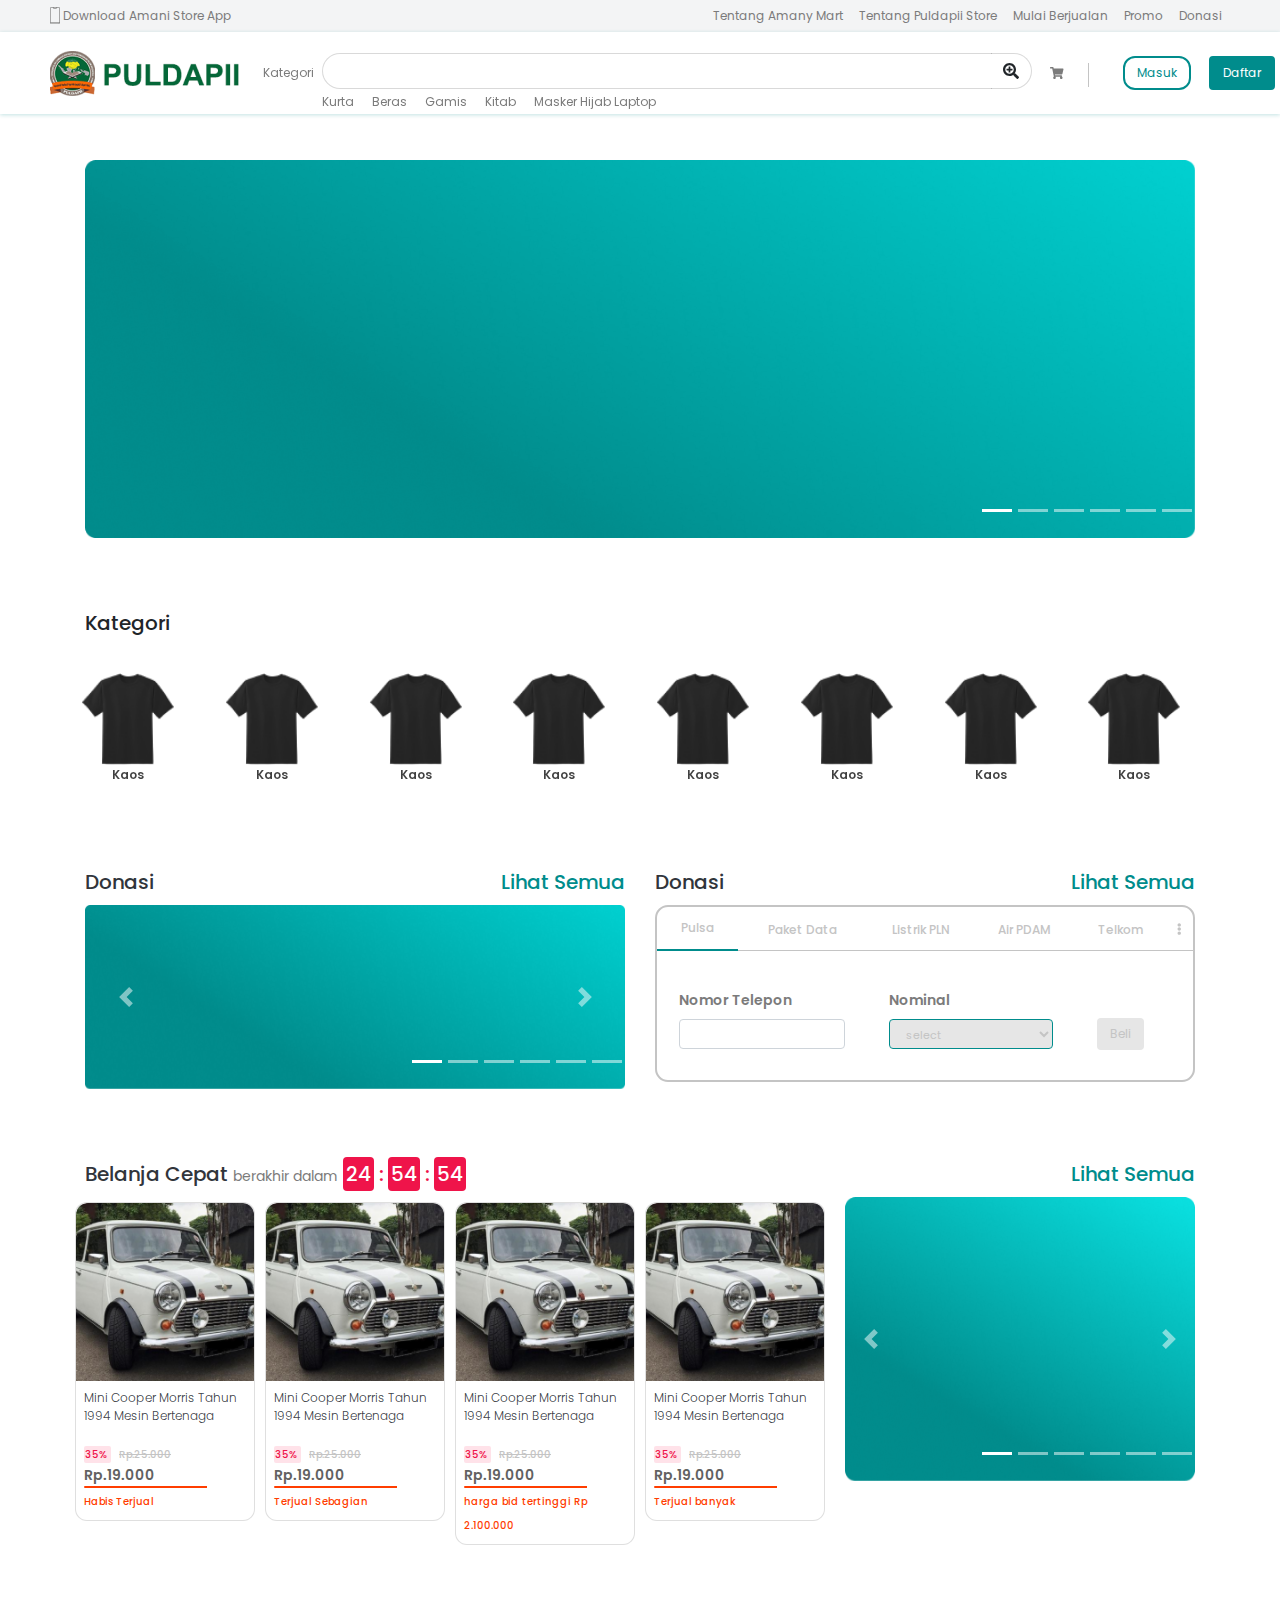
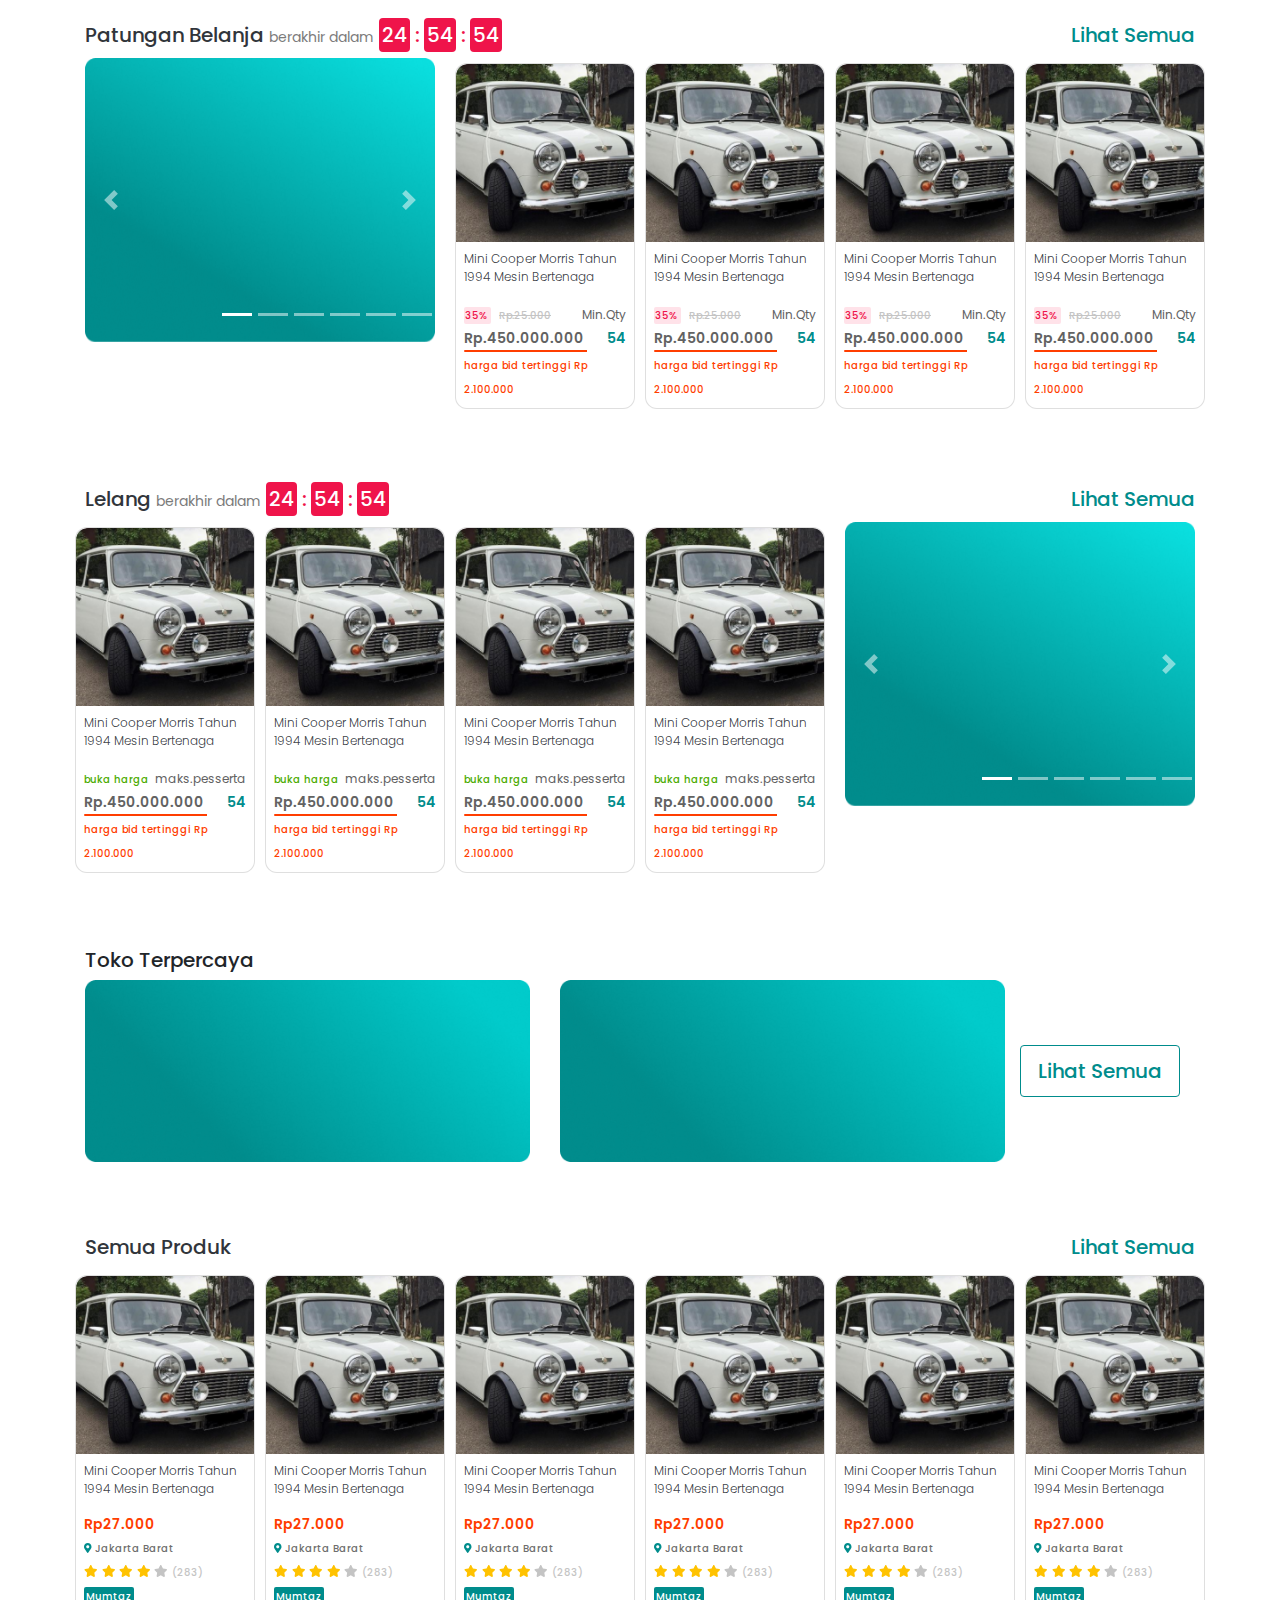
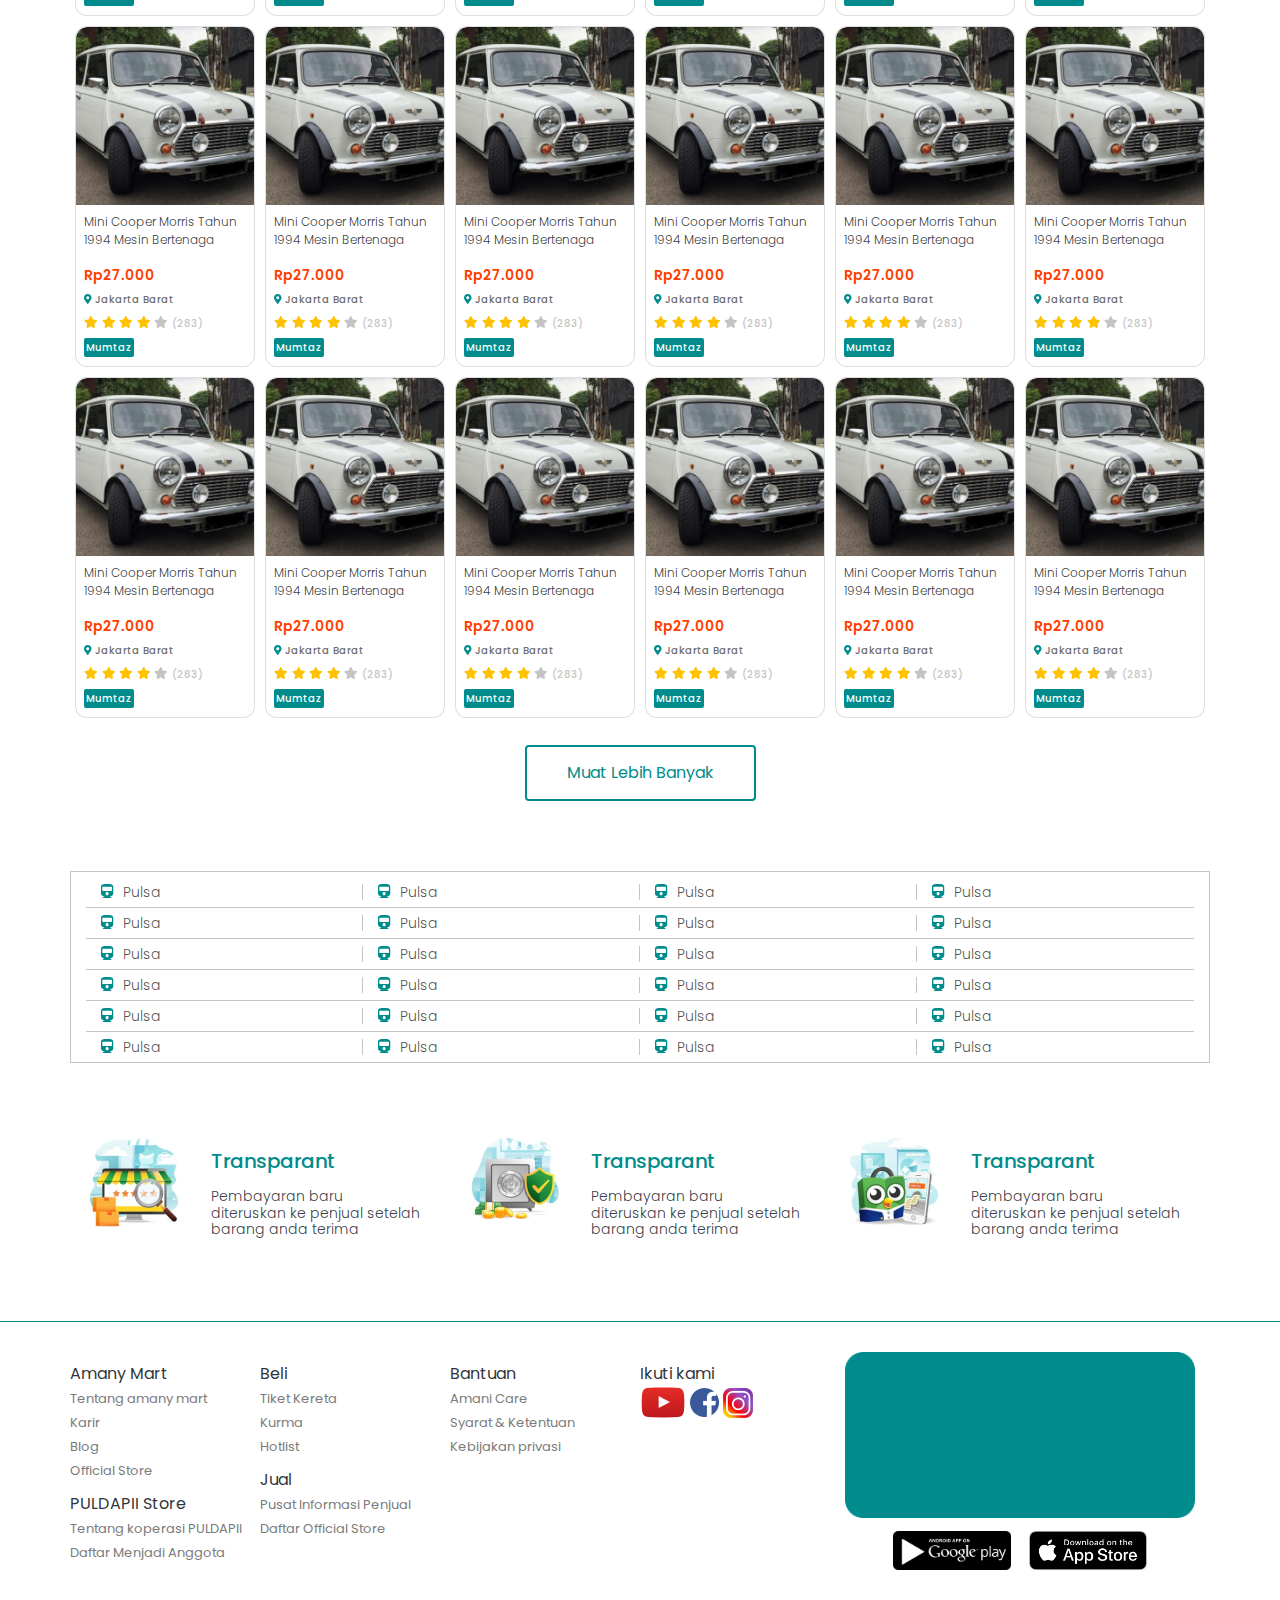
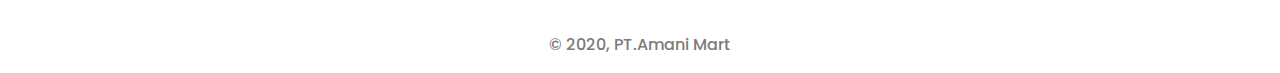
==== commit c4a4888f: "h12" ====
--- a/index.html
+++ b/index.html
@@ -22,13 +22,16 @@
 <body>
 
   <!-- navbar eyebrow -->
-  <nav class="eyebrow fixed-top navbar navbar-expand">
+  <nav class="eyebrow navbar fixed-top navbar-expand">
     <a class="navbar-brand" href="#"> <img src="/assets/img/Vector.png" class="img-fluid" alt=""> Download Amani
       Store App</a>
     <div class="collapse navbar-collapse">
       <ul class="navbar-nav ml-auto">
         <li class="nav-item">
-          <a class="nav-link" href="#">Tentang amani store</a>
+          <a class="nav-link" href="#">Tentang Amany Mart</a>
+        </li>
+        <li class="nav-item">
+          <a class="nav-link" href="#">Tentang Puldapii Store</a>
         </li>
         <li class="nav-item">
           <a class="nav-link" href="#">Mulai Berjualan</a>
@@ -79,42 +82,6 @@
         </li>
         <li class="nav-item">
           <a href="" class="btn signin" data-toggle="modal" data-target="#exampleModalCenter">Masuk</a>
-          <div class="modal fade" id="exampleModalCenter" tabindex="-1" role="dialog"
-            aria-labelledby="exampleModalCenterTitle" aria-hidden="true">
-            <div class="modal-dialog modal-dialog-centered" role="document">
-              <div class="modal-content">
-                <div class="modal-header">
-                  <button type="button" class="close" data-dismiss="modal" aria-label="Close">
-                    <span aria-hidden="true">&times;</span>
-                  </button>
-                </div>
-                <div class="modal-body">
-                  <div class="d-flex justify-content-between">
-                    <div>
-                      <h5 class="m-signin"><a href="">Masuk</a></h5>
-                    </div>
-                    <div>
-                      <h5 class="m-signup"><a href="">Daftar</a></h5>
-                    </div>
-                  </div>
-                  <div class="form-group">
-                    <label for="exampleFormControlInput1">Email address</label>
-                    <input type="email" class="form-control" id="exampleFormControlInput1">
-                    <small id="emailHelp" class="form-text text-muted">Contoh : mail@mail.com</small>
-                  </div>
-                  <p class="text-right"><a href="">Lupa Kata Sandi?</a></p>
-                  <button class="btn btn-block">selanjutnya</button>
-                  <div class="separator-modal">atau masuk dengan</div>
-
-                </div>
-                <div class="modal-footer">
-                  <button type="button" class="btn"><img src="/assets/img/google_icon.png" alt="">Google</button>
-                  <button type="button" class="btn"> <img src="/assets/img/facebook_icon.png" alt="">Facebook</button>
-                  <span>belum punya akun yaaaa <a href="">daftar</a> </span>
-                </div>
-              </div>
-            </div>
-          </div>
         </li>
         <li class="nav-item">
           <a href="" class="btn signup">Daftar</a>
@@ -123,6 +90,47 @@
     </div>
   </nav>
   <!-- end main navbar -->
+
+  <!-- modal -->
+  <section class="modal-login">
+    <div class="modal fade" id="exampleModalCenter" tabindex="-1" role="dialog"
+      aria-labelledby="exampleModalCenterTitle" aria-hidden="true">
+      <div class="modal-dialog modal-dialog-centered" role="document">
+        <div class="modal-content">
+          <div class="modal-header">
+            <button type="button" class="close" data-dismiss="modal" aria-label="Close">
+              <span aria-hidden="true">&times;</span>
+            </button>
+          </div>
+          <div class="modal-body">
+            <div class="d-flex justify-content-between">
+              <div>
+                <h5 class="m-signin"><a href="">Masuk</a></h5>
+              </div>
+              <div>
+                <h5 class="m-signup"><a href="">Daftar</a></h5>
+              </div>
+            </div>
+            <div class="form-group">
+              <label for="exampleFormControlInput1">Email address</label>
+              <input type="email" class="form-control" id="exampleFormControlInput1">
+              <small id="emailHelp" class="form-text text-muted">Contoh : mail@mail.com</small>
+            </div>
+            <p class="text-right"><a href="">Lupa Kata Sandi?</a></p>
+            <button class="btn btn-block">selanjutnya</button>
+            <div class="separator-modal">atau masuk dengan</div>
+
+          </div>
+          <div class="modal-footer">
+            <button type="button" class="btn"><img src="/assets/img/google_icon.png" alt="">Google</button>
+            <button type="button" class="btn"> <img src="/assets/img/facebook_icon.png" alt="">Facebook</button>
+            <span>Belum Punya Akun Amany Mart? <a href="">daftar</a> </span>
+          </div>
+        </div>
+      </div>
+    </div>
+  </section>
+  <!-- end modal -->
 
   <!-- hero image -->
   <section class="hero-img banner">
@@ -332,7 +340,7 @@
       <div class="d-flex justify-content-between">
         <div>
           <h5 class="heading1">
-            Flash Sale
+            Belanja Cepat
             <span class="small-text">berakhir dalam</span>
             <span class="count">24</span>
             <span class="dot"> : </span>
@@ -358,7 +366,7 @@
                 <div class="progress-bar" role="progressbar" style="width: 76%;" aria-valuenow="76" aria-valuemin="0"
                   aria-valuemax="100"></div>
               </div>
-              <span class="bid-count">harga bid tertinggi Rp 2.100.000</span>
+              <span class="bid-count">Habis Terjual</span>
             </div>
           </div>
         </div>
@@ -374,7 +382,7 @@
                 <div class="progress-bar" role="progressbar" style="width: 76%;" aria-valuenow="76" aria-valuemin="0"
                   aria-valuemax="100"></div>
               </div>
-              <span class="bid-count">harga bid tertinggi Rp 2.100.000</span>
+              <span class="bid-count">Terjual Sebagian</span>
             </div>
           </div>
         </div>
@@ -406,7 +414,7 @@
                 <div class="progress-bar" role="progressbar" style="width: 76%;" aria-valuenow="76" aria-valuemin="0"
                   aria-valuemax="100"></div>
               </div>
-              <span class="bid-count">harga bid tertinggi Rp 2.100.000</span>
+              <span class="bid-count">Terjual banyak</span>
             </div>
           </div>
         </div>
@@ -841,7 +849,7 @@
     <div class="container">
       <div class="d-flex justify-content-between">
         <div>
-          <h5 class="heading1">Semua Product</h5>
+          <h5 class="heading1">Semua Produk</h5>
         </div>
         <div>
           <h5 class="heading2">Lihat Semua</h5>
@@ -1312,14 +1320,14 @@
       <div class="row">
         <div class="col-2">
           <ul class="list-group list-group-flush">
-            <li class="list-group-item title">Amani Store</li>
-            <li class="list-group-item"><a href="#">Tentang amani store</a></li>
+            <li class="list-group-item title">Amany Mart</li>
+            <li class="list-group-item"><a href="#">Tentang amany mart</a></li>
             <li class="list-group-item"><a href="#">Karir</a></li>
             <li class="list-group-item"><a href="#">Blog</a></li>
             <li class="list-group-item"><a href="#">Official Store</a></li>
           </ul>
           <ul class="list-group list-group-flush">
-            <li class="list-group-item title">Koperasi PULDAPII</li>
+            <li class="list-group-item title">PULDAPII Store</li>
             <li class="list-group-item"><a href="#">Tentang koperasi PULDAPII</a></li>
             <li class="list-group-item"><a href="#">Daftar Menjadi Anggota</a></li>
           </ul>
@@ -1362,7 +1370,7 @@
         </div>
       </div>
       <div class="copyright text-center">
-        <p>&copy; 2020, PT.Amani Store </p>
+        <p>&copy; 2020, PT.Amani Mart </p>
       </div>
     </div>
   </section>
--- a/assets/css/style.css
+++ b/assets/css/style.css
@@ -106,31 +106,31 @@
   max-width: 400px;
   padding: 25px 30px;
 }
-.main-navbar .modal .modal-header {
+.modal-login .modal .modal-header {
   border-bottom: unset;
   padding: 1rem 1rem 0 1rem !important;
 }
-.main-navbar .modal label,
-.main-navbar .modal .btn-block {
+.modal-login .modal label,
+.modal-login .modal .btn-block {
   color: #7B7B7B;
   font-size: 14px;
   line-height: 21px;
   font-weight: 500;
 }
-.main-navbar .modal small,
-.main-navbar .modal p.text-right,
+.modal-login .modal small,
+.modal-login .modal p.text-right,
 .separator-modal,
-.main-navbar .modal-footer button,
-.main-navbar .modal-footer span {
+.modal-login .modal-footer button,
+.modal-login .modal-footer span {
   font-size: 11px;
   line-height: 16px;
 }
-.main-navbar .modal .btn-block {
+.modal-login .modal .btn-block {
   background-color: #E6E6E6;
   color: #A6A6A6;
   padding: 8px 75px;
 }
-.main-navbar .modal p.text-right a {
+.modal-login .modal p.text-right a {
   color: #008C8C;
   font-weight: 500;
 }
@@ -152,47 +152,47 @@
 .separator-modal::after {
   margin-left: .25em;
 }
-.main-navbar .modal .modal-body .m-signin a {
+.modal-login .modal .modal-body .m-signin a {
   color: #31353B;
   font-size: 16px;
   line-height: 24px;
   font-weight: 600;
 }
-.main-navbar .modal .modal-body .m-signup a {
+.modal-login .modal .modal-body .m-signup a {
   color: #008C8C;
   font-size: 16px;
   line-height: 24px;
   font-weight: 600;
 }
-.main-navbar .modal .modal-body .d-flex {
+.modal-login .modal .modal-body .d-flex {
   margin-bottom: 49px;
 }
-.main-navbar .modal .modal-body button {
+.modal-login .modal .modal-body button {
   margin-bottom: 30px;
 }
-.main-navbar .modal .modal-body .form-group {
+.modal-login .modal .modal-body .form-group {
   margin-bottom: 15px;
 }
-.main-navbar .modal-footer {
+.modal-login .modal-footer {
   justify-content: center;
   border-top: unset;
 }
-.main-navbar .modal-footer button {
+.modal-login .modal-footer button {
   border: 1px solid #D9D9D9;
   padding: 9px 15px;
   color: #6E6E6E;
 }
-.main-navbar .modal-footer button img {
+.modal-login .modal-footer button img {
   margin-right: 12px;
   max-width: 12px;
 }
-.main-navbar .modal-footer span {
+.modal-login .modal-footer span {
   width: 100%;
   text-align: center;
   color: #6E6E6E;
   margin-top: 25px;
 }
-.main-navbar .modal-footer span>a {
+.modal-login .modal-footer span>a {
   color: #008C8C;
 }
 .main-navbar ul li.image {
@@ -255,11 +255,30 @@
 .category .owl-next {
   right: 0;
 }
+.owl-carousel .owl-nav button.owl-prev {
+  margin-left: 25px;
+  transition: .5s;
+  opacity: 0;
+}
+.owl-carousel .owl-nav button.owl-next {
+  margin-right: 25px;
+  transition: .5s;
+  opacity: 0;
+}
+.owl-carousel:hover .owl-nav button.owl-next {
+  margin-right: unset;
+  opacity: 1;
+}
+.owl-carousel:hover .owl-nav button.owl-prev {
+  margin-left: unset;
+  opacity: 1;
+}
 .owl-carousel .owl-nav button.owl-next,
 .owl-carousel .owl-nav button.owl-prev,
 .owl-carousel button.owl-dot {
   color: #7B7B7B !important;
   font-size: 12px !important;
+  outline: none;
 }
 .owl-carousel .owl-nav button.owl-next:hover,
 .owl-carousel .owl-nav button.owl-prev:hover {
@@ -540,7 +559,7 @@
     flex-basis: 20%;
     max-width: 20%;
     display: block;
-    padding-right: 30px;
+    padding-right: 10px;
   }
   .logged img {
     width: 44px;
@@ -561,6 +580,12 @@
     display: flex !important;
     align-items: stretch;
     width: 100%;
+  }
+  .logged .list-group-item .head {
+    color: #626262;
+  }
+  .logged .list-group-item svg {
+    margin-right: 10px;
   }
   .logged .collapses div span {
     flex: 1;
@@ -722,6 +747,14 @@
   .single-product .main-product {
     display: flex;
   }
+  .single-product .main-product .main-product-info-label {
+    display: flex;
+    justify-content: space-between;
+    width: 100%;
+  }
+  .single-product .main-product .main-product-info-label img {
+    margin-left: auto;
+  }
   .single-product .main-product .colour span.name-colour{
     font-size: 12px;
     line-height: 18px;
@@ -873,6 +906,11 @@
     color: #008C8C;
     border-bottom: 2px solid #008C8C;
   }
+  .nav-secondary .nav-item  a.btn {
+    border: 1px solid #D9D9D9;
+    padding: none;
+    margin-left: 18px;
+  }
   .description p {
     font-size: 12px;
     line-height: 18px;
@@ -1035,6 +1073,7 @@
   .riview .media .media-footer a {
     border: 1px solid #C4C4C4;
     margin: 5px 15px;
+    color: #939393;
   }
   .riview .media-riview .media {
     display: block;
@@ -1189,6 +1228,7 @@
     border: 1px solid #E6E6E6;
     box-sizing: border-box;
     border-radius: 6px;
+    color: #939393;
   }
   .riview .media-home a.report {
     font-weight: 600;
@@ -1260,6 +1300,9 @@
     border-radius: 4px;
     margin: 24px auto;
     padding: 16px 30px;
+  }
+  .riview .media-two img {
+    
   }
   .riview .media-two h5.name {
     font-weight: 600;
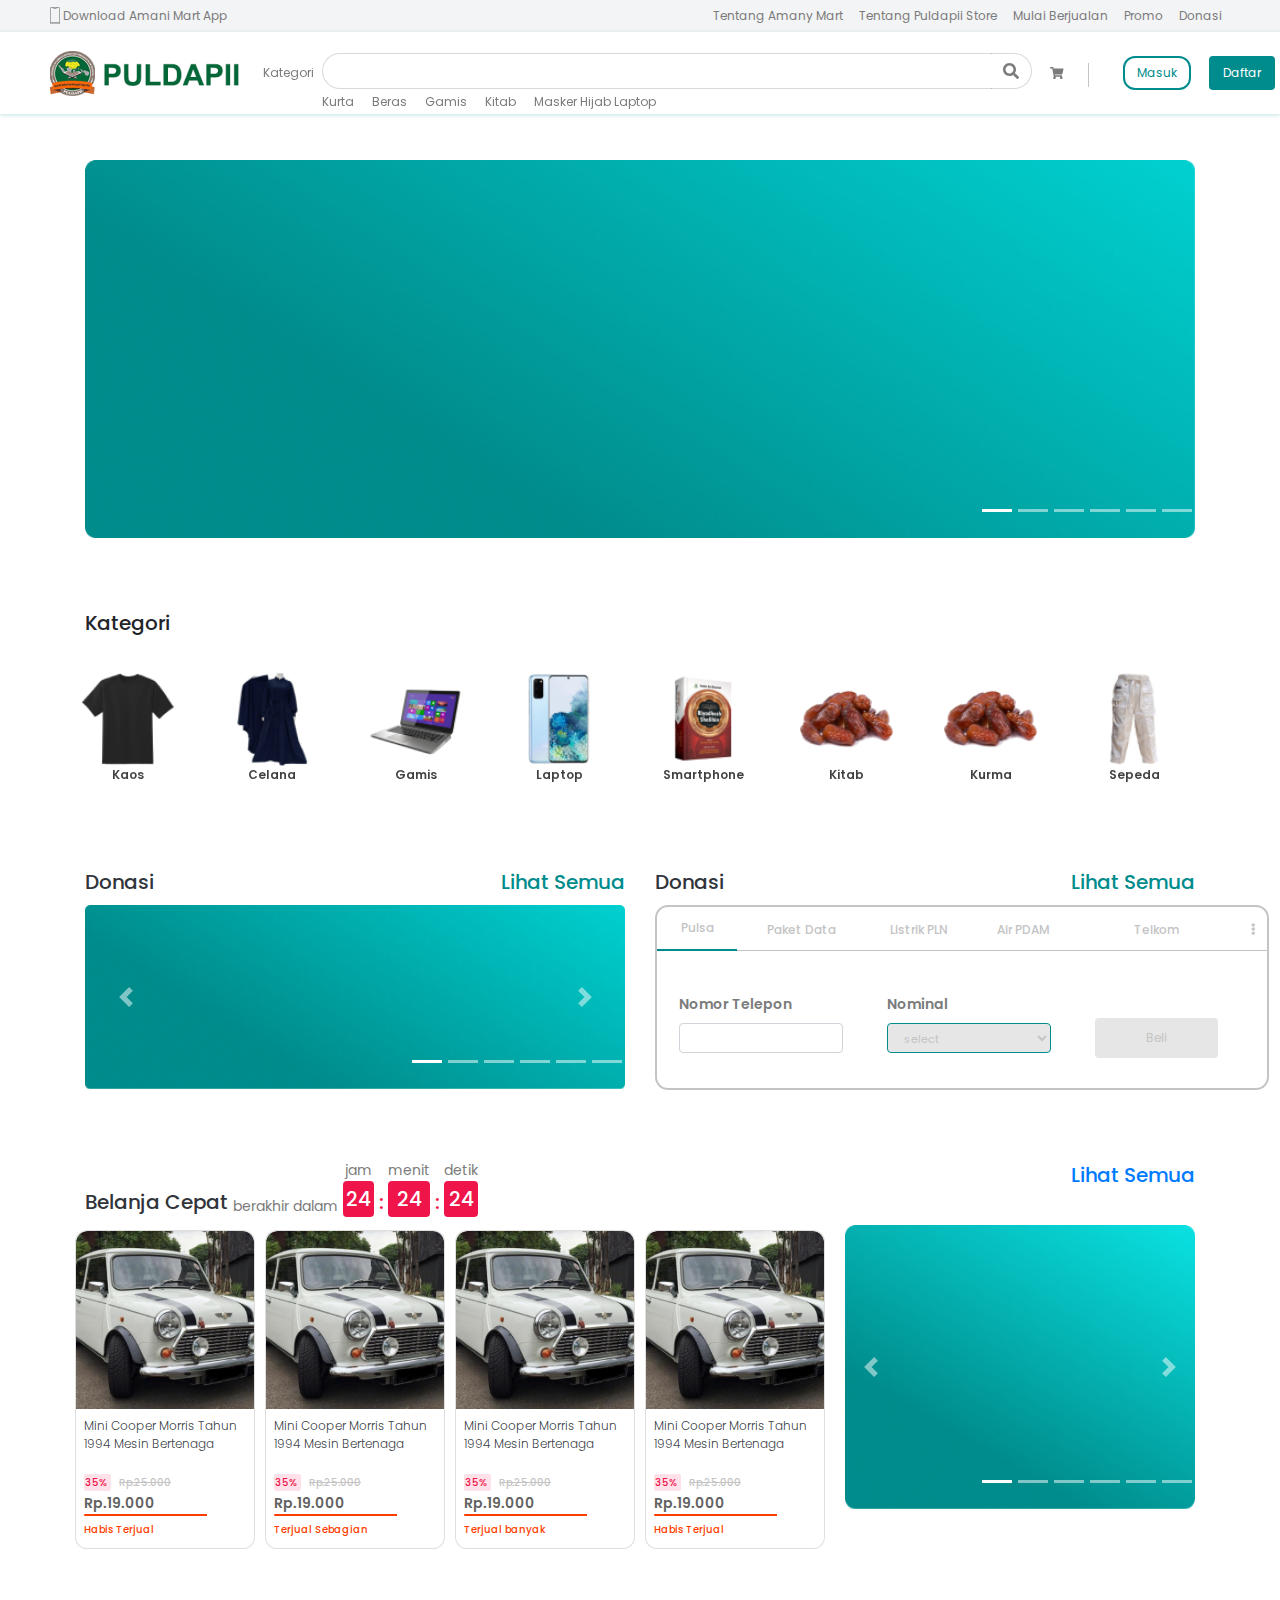
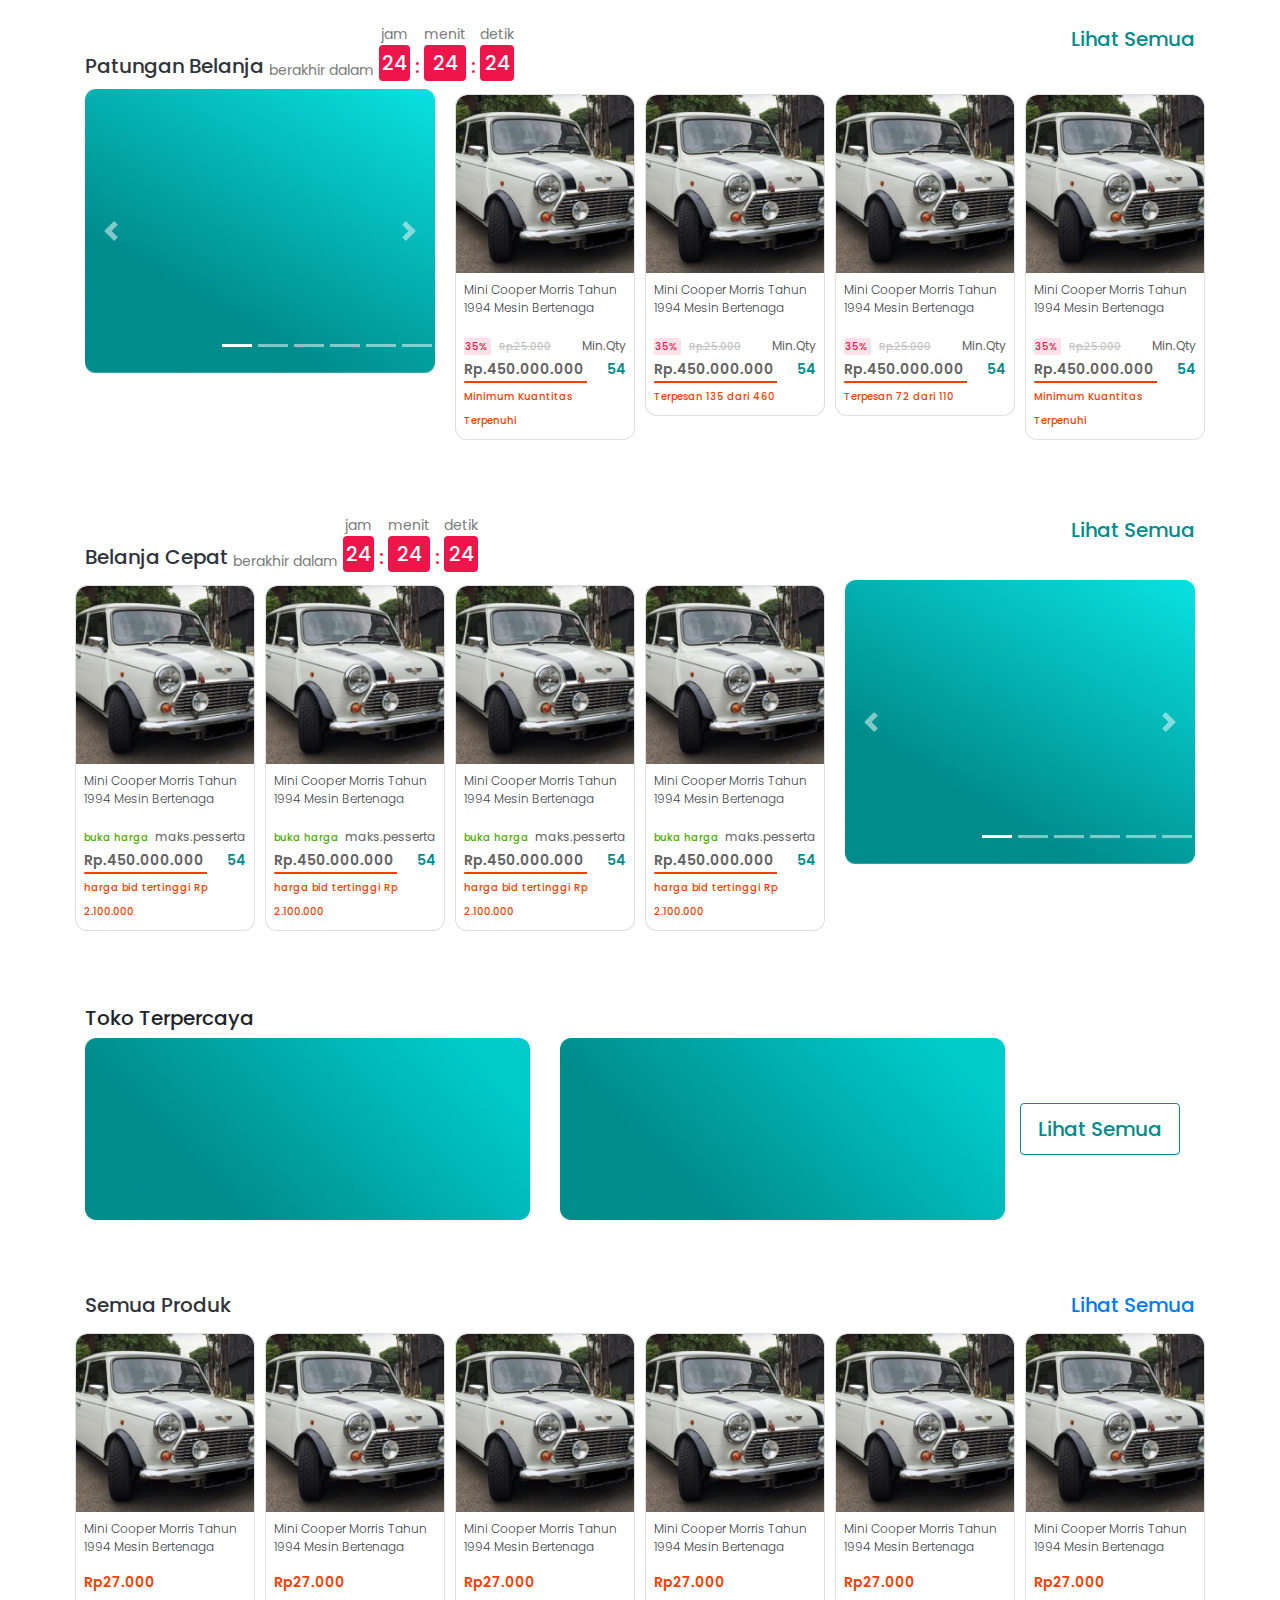
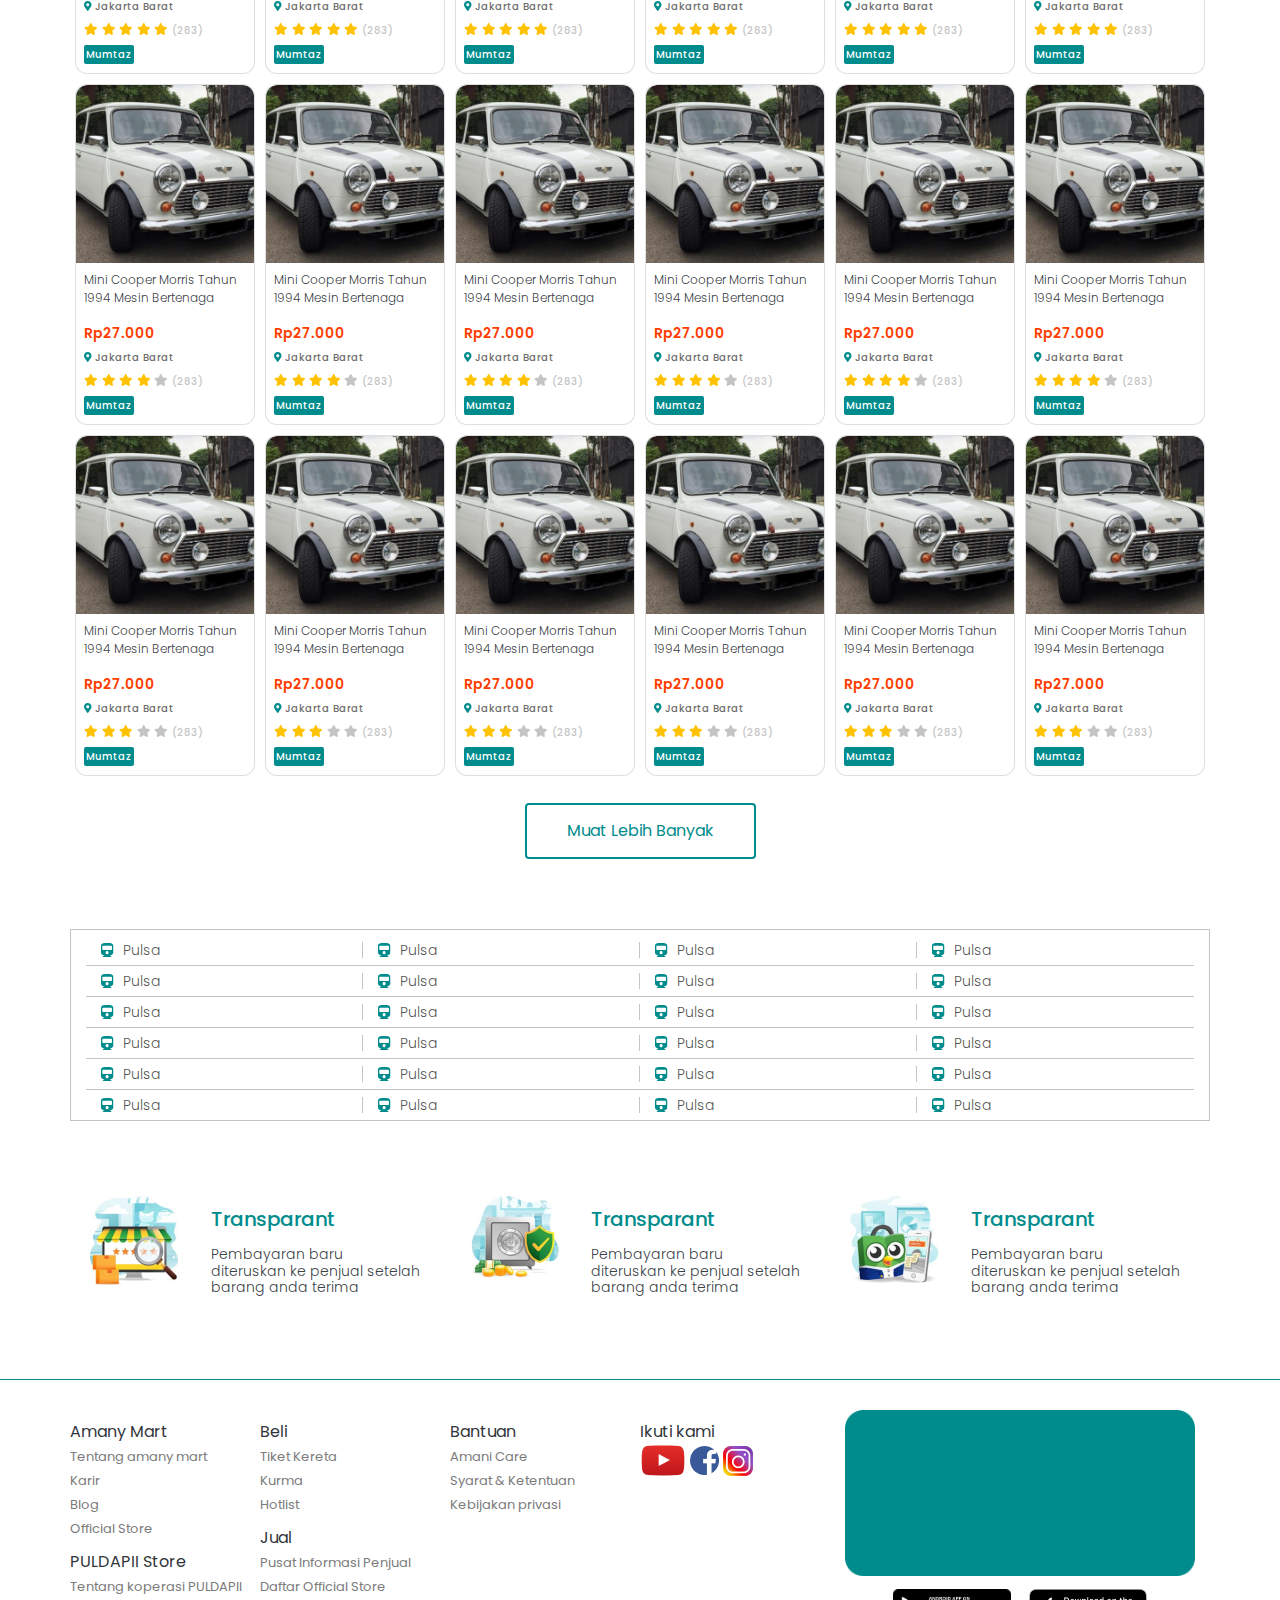
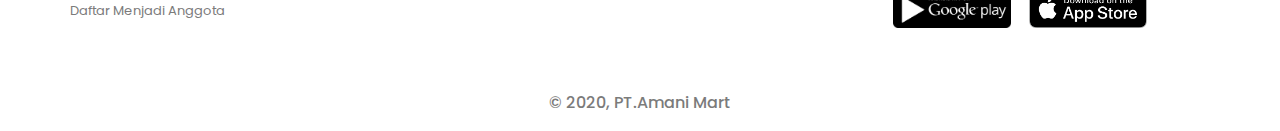
==== commit 3adb1afb: "enddd" ====
--- a/index.html
+++ b/index.html
@@ -24,7 +24,7 @@
   <!-- navbar eyebrow -->
   <nav class="eyebrow navbar fixed-top navbar-expand">
     <a class="navbar-brand" href="#"> <img src="/assets/img/Vector.png" class="img-fluid" alt=""> Download Amani
-      Store App</a>
+      Mart App</a>
     <div class="collapse navbar-collapse">
       <ul class="navbar-nav ml-auto">
         <li class="nav-item">
@@ -61,7 +61,7 @@
           <input type="text" class="form-control" aria-describedby="button-addon2">
           <div class="input-group-append">
             <button class="btn btn-search" type="button" id="button-addon2">
-              <i class="fas fa-search-plus"></i>
+              <span class="icon-search" ><i class="fas fa-search"></i></span>
             </button>
           </div>
         </div>
@@ -92,7 +92,7 @@
   <!-- end main navbar -->
 
   <!-- modal -->
-  <section class="modal-login">
+  <section class="modal-login" style="background-color: #ffffff;" >
     <div class="modal fade" id="exampleModalCenter" tabindex="-1" role="dialog"
       aria-labelledby="exampleModalCenterTitle" aria-hidden="true">
       <div class="modal-dialog modal-dialog-centered" role="document">
@@ -189,32 +189,32 @@
             <p class="text-center">Kaos</p>
           </div>
           <div class="item">
-            <img src="/assets/img/kaos.png" class="img-fluid" alt="">
-            <p class="text-center">Kaos</p>
+            <img src="/assets/img/kaos-polos-black-shirt-png-image-transparent-35 1 (1).png" class="img-fluid" alt="">
+            <p class="text-center">Celana</p>
           </div>
           <div class="item">
-            <img src="/assets/img/kaos.png" class="img-fluid" alt="">
-            <p class="text-center">Kaos</p>
+            <img src="/assets/img/kaos-polos-black-shirt-png-image-transparent-35 1 (2).png" class="img-fluid" alt="">
+            <p class="text-center">Gamis</p>
           </div>
           <div class="item">
-            <img src="/assets/img/kaos.png" class="img-fluid" alt="">
-            <p class="text-center">Kaos</p>
+            <img src="/assets/img/kaos-polos-black-shirt-png-image-transparent-35 1 (3).png" class="img-fluid" alt="">
+            <p class="text-center">Laptop</p>
           </div>
           <div class="item">
-            <img src="/assets/img/kaos.png" class="img-fluid" alt="">
-            <p class="text-center">Kaos</p>
+            <img src="/assets/img/kaos-polos-black-shirt-png-image-transparent-35 1 (4).png" class="img-fluid" alt="">
+            <p class="text-center">Smartphone</p>
           </div>
           <div class="item">
-            <img src="/assets/img/kaos.png" class="img-fluid" alt="">
-            <p class="text-center">Kaos</p>
+            <img src="/assets/img/kaos-polos-black-shirt-png-image-transparent-35 1 (5).png" class="img-fluid" alt="">
+            <p class="text-center">Kitab</p>
           </div>
           <div class="item">
-            <img src="/assets/img/kaos.png" class="img-fluid" alt="">
-            <p class="text-center">Kaos</p>
+            <img src="/assets/img/kaos-polos-black-shirt-png-image-transparent-35 1 (6).png" class="img-fluid" alt="">
+            <p class="text-center">Kurma</p>
           </div>
           <div class="item">
-            <img src="/assets/img/kaos.png" class="img-fluid" alt="">
-            <p class="text-center">Kaos</p>
+            <img src="/assets/img/kaos-polos-black-shirt-png-image-transparent-35 1.png" class="img-fluid" alt="">
+            <p class="text-center">Sepeda</p>
           </div>
           <div class="item">
             <img src="/assets/img/kaos.png" class="img-fluid" alt="">
@@ -341,16 +341,25 @@
         <div>
           <h5 class="heading1">
             Belanja Cepat
-            <span class="small-text">berakhir dalam</span>
-            <span class="count">24</span>
+            <span class="small-text end">berakhir dalam</span>
+            <div>
+              <span class="small-text">jam</span>
+              <span class="count">24</span>
+            </div>
             <span class="dot"> : </span>
-            <span class="count">54</span>
+            <div>
+              <span class="small-text">menit</span>
+              <span class="count">24</span>
+            </div>
             <span class="dot"> : </span>
-            <span class="count">54</span>
+            <div>
+              <span class="small-text">detik</span>
+              <span class="count">24</span>
+            </div>
           </h5>
         </div>
         <div>
-          <h5 class="heading2">Lihat Semua</h5>
+          <h5 class="heading2"><a href=""> Lihat Semua</a></h5>
         </div>
       </div>
       <div class="row">
@@ -398,7 +407,7 @@
                 <div class="progress-bar" role="progressbar" style="width: 76%;" aria-valuenow="76" aria-valuemin="0"
                   aria-valuemax="100"></div>
               </div>
-              <span class="bid-count">harga bid tertinggi Rp 2.100.000</span>
+              <span class="bid-count">Terjual banyak</span>
             </div>
           </div>
         </div>
@@ -414,7 +423,7 @@
                 <div class="progress-bar" role="progressbar" style="width: 76%;" aria-valuenow="76" aria-valuemin="0"
                   aria-valuemax="100"></div>
               </div>
-              <span class="bid-count">Terjual banyak</span>
+              <span class="bid-count">Habis Terjual</span>
             </div>
           </div>
         </div>
@@ -467,13 +476,23 @@
     <div class="container">
       <div class="d-flex justify-content-between">
         <div>
-          <h5 class="heading1">Patungan Belanja
-            <span class="small-text">berakhir dalam</span>
-            <span class="count">24</span>
+          <h5 class="heading1">
+            Patungan Belanja
+            <span class="small-text end">berakhir dalam</span>
+            <div>
+              <span class="small-text">jam</span>
+              <span class="count">24</span>
+            </div>
             <span class="dot"> : </span>
-            <span class="count">54</span>
+            <div>
+              <span class="small-text">menit</span>
+              <span class="count">24</span>
+            </div>
             <span class="dot"> : </span>
-            <span class="count">54</span>
+            <div>
+              <span class="small-text">detik</span>
+              <span class="count">24</span>
+            </div>
           </h5>
         </div>
         <div>
@@ -547,7 +566,7 @@
                 <div class="progress-bar" role="progressbar" style="width: 76%;" aria-valuenow="76" aria-valuemin="0"
                   aria-valuemax="100"></div>
               </div>
-              <span class="bid-count">harga bid tertinggi Rp 2.100.000</span>
+              <span class="bid-count">Minimum Kuantitas Terpenuhi</span>
             </div>
           </div>
         </div>
@@ -577,7 +596,7 @@
                 <div class="progress-bar" role="progressbar" style="width: 76%;" aria-valuenow="76" aria-valuemin="0"
                   aria-valuemax="100"></div>
               </div>
-              <span class="bid-count">harga bid tertinggi Rp 2.100.000</span>
+              <span class="bid-count">Terpesan 135 dari 460</span>
             </div>
           </div>
         </div>
@@ -607,7 +626,7 @@
                 <div class="progress-bar" role="progressbar" style="width: 76%;" aria-valuenow="76" aria-valuemin="0"
                   aria-valuemax="100"></div>
               </div>
-              <span class="bid-count">harga bid tertinggi Rp 2.100.000</span>
+              <span class="bid-count">Terpesan 72 dari 110</span>
             </div>
           </div>
         </div>
@@ -637,7 +656,7 @@
                 <div class="progress-bar" role="progressbar" style="width: 76%;" aria-valuenow="76" aria-valuemin="0"
                   aria-valuemax="100"></div>
               </div>
-              <span class="bid-count">harga bid tertinggi Rp 2.100.000</span>
+              <span class="bid-count">Minimum Kuantitas Terpenuhi</span>
             </div>
           </div>
         </div>
@@ -650,13 +669,23 @@
     <div class="container">
       <div class="d-flex justify-content-between">
         <div>
-          <h5 class="heading1">Lelang
-            <span class="small-text">berakhir dalam</span>
-            <span class="count">24</span>
+          <h5 class="heading1">
+            Belanja Cepat
+            <span class="small-text end">berakhir dalam</span>
+            <div>
+              <span class="small-text">jam</span>
+              <span class="count">24</span>
+            </div>
             <span class="dot"> : </span>
-            <span class="count">54</span>
+            <div>
+              <span class="small-text">menit</span>
+              <span class="count">24</span>
+            </div>
             <span class="dot"> : </span>
-            <span class="count">54</span>
+            <div>
+              <span class="small-text">detik</span>
+              <span class="count">24</span>
+            </div>
           </h5>
         </div>
         <div>
@@ -852,7 +881,7 @@
           <h5 class="heading1">Semua Produk</h5>
         </div>
         <div>
-          <h5 class="heading2">Lihat Semua</h5>
+          <h5 class="heading2"><a href=""> Lihat Semua</a></h5>
         </div>
       </div>
       <div class="row">
@@ -868,102 +897,102 @@
                 <span class="active"><i class="fas fa-star"></i></span>
                 <span class="active"><i class="fas fa-star"></i></span>
                 <span class="active"><i class="fas fa-star"></i></span>
-                <span><i class="fas fa-star"></i></span>
-                <span class="open-bid">(283)</span>
-              </div>
-              <span class="mumtaz">Mumtaz</span>
-            </div>
-          </div>
-        </div>
-        <div class="col-2">
-          <div class="card">
-            <img src="/assets/img/monil.png" class="card-img-top" alt="...">
-            <div class="card-body">
-              <p class="card-text">Mini Cooper Morris Tahun 1994 Mesin Bertenaga</p>
-              <span class="price price-all d-block">Rp27.000</span>
-              <span class="open-bid place "> <i class="fas fa-map-marker-alt"></i> Jakarta Barat</span>
-              <div class="stars">
-                <span class="active"><i class="fas fa-star"></i></span>
-                <span class="active"><i class="fas fa-star"></i></span>
-                <span class="active"><i class="fas fa-star"></i></span>
-                <span class="active"><i class="fas fa-star"></i></span>
-                <span><i class="fas fa-star"></i></span>
-                <span class="open-bid">(283)</span>
-              </div>
-              <span class="mumtaz">Mumtaz</span>
-            </div>
-          </div>
-        </div>
-        <div class="col-2">
-          <div class="card">
-            <img src="/assets/img/monil.png" class="card-img-top" alt="...">
-            <div class="card-body">
-              <p class="card-text">Mini Cooper Morris Tahun 1994 Mesin Bertenaga</p>
-              <span class="price price-all d-block">Rp27.000</span>
-              <span class="open-bid place "> <i class="fas fa-map-marker-alt"></i> Jakarta Barat</span>
-              <div class="stars">
-                <span class="active"><i class="fas fa-star"></i></span>
-                <span class="active"><i class="fas fa-star"></i></span>
-                <span class="active"><i class="fas fa-star"></i></span>
-                <span class="active"><i class="fas fa-star"></i></span>
-                <span><i class="fas fa-star"></i></span>
-                <span class="open-bid">(283)</span>
-              </div>
-              <span class="mumtaz">Mumtaz</span>
-            </div>
-          </div>
-        </div>
-        <div class="col-2">
-          <div class="card">
-            <img src="/assets/img/monil.png" class="card-img-top" alt="...">
-            <div class="card-body">
-              <p class="card-text">Mini Cooper Morris Tahun 1994 Mesin Bertenaga</p>
-              <span class="price price-all d-block">Rp27.000</span>
-              <span class="open-bid place "> <i class="fas fa-map-marker-alt"></i> Jakarta Barat</span>
-              <div class="stars">
-                <span class="active"><i class="fas fa-star"></i></span>
-                <span class="active"><i class="fas fa-star"></i></span>
-                <span class="active"><i class="fas fa-star"></i></span>
-                <span class="active"><i class="fas fa-star"></i></span>
-                <span><i class="fas fa-star"></i></span>
-                <span class="open-bid">(283)</span>
-              </div>
-              <span class="mumtaz">Mumtaz</span>
-            </div>
-          </div>
-        </div>
-        <div class="col-2">
-          <div class="card">
-            <img src="/assets/img/monil.png" class="card-img-top" alt="...">
-            <div class="card-body">
-              <p class="card-text">Mini Cooper Morris Tahun 1994 Mesin Bertenaga</p>
-              <span class="price price-all d-block">Rp27.000</span>
-              <span class="open-bid place "> <i class="fas fa-map-marker-alt"></i> Jakarta Barat</span>
-              <div class="stars">
-                <span class="active"><i class="fas fa-star"></i></span>
-                <span class="active"><i class="fas fa-star"></i></span>
-                <span class="active"><i class="fas fa-star"></i></span>
-                <span class="active"><i class="fas fa-star"></i></span>
-                <span><i class="fas fa-star"></i></span>
-                <span class="open-bid">(283)</span>
-              </div>
-              <span class="mumtaz">Mumtaz</span>
-            </div>
-          </div>
-        </div>
-        <div class="col-2">
-          <div class="card">
-            <img src="/assets/img/monil.png" class="card-img-top" alt="...">
-            <div class="card-body">
-              <p class="card-text">Mini Cooper Morris Tahun 1994 Mesin Bertenaga</p>
-              <span class="price price-all d-block">Rp27.000</span>
-              <span class="open-bid place "> <i class="fas fa-map-marker-alt"></i> Jakarta Barat</span>
-              <div class="stars">
-                <span class="active"><i class="fas fa-star"></i></span>
-                <span class="active"><i class="fas fa-star"></i></span>
-                <span class="active"><i class="fas fa-star"></i></span>
-                <span class="active"><i class="fas fa-star"></i></span>
-                <span><i class="fas fa-star"></i></span>
+                <span class="active"><i class="fas fa-star"></i></span>
+                <span class="open-bid">(283)</span>
+              </div>
+              <span class="mumtaz">Mumtaz</span>
+            </div>
+          </div>
+        </div>
+        <div class="col-2">
+          <div class="card">
+            <img src="/assets/img/monil.png" class="card-img-top" alt="...">
+            <div class="card-body">
+              <p class="card-text">Mini Cooper Morris Tahun 1994 Mesin Bertenaga</p>
+              <span class="price price-all d-block">Rp27.000</span>
+              <span class="open-bid place "> <i class="fas fa-map-marker-alt"></i> Jakarta Barat</span>
+              <div class="stars">
+                <span class="active"><i class="fas fa-star"></i></span>
+                <span class="active"><i class="fas fa-star"></i></span>
+                <span class="active"><i class="fas fa-star"></i></span>
+                <span class="active"><i class="fas fa-star"></i></span>
+                <span class="active"><i class="fas fa-star"></i></span>
+                <span class="open-bid">(283)</span>
+              </div>
+              <span class="mumtaz">Mumtaz</span>
+            </div>
+          </div>
+        </div>
+        <div class="col-2">
+          <div class="card">
+            <img src="/assets/img/monil.png" class="card-img-top" alt="...">
+            <div class="card-body">
+              <p class="card-text">Mini Cooper Morris Tahun 1994 Mesin Bertenaga</p>
+              <span class="price price-all d-block">Rp27.000</span>
+              <span class="open-bid place "> <i class="fas fa-map-marker-alt"></i> Jakarta Barat</span>
+              <div class="stars">
+                <span class="active"><i class="fas fa-star"></i></span>
+                <span class="active"><i class="fas fa-star"></i></span>
+                <span class="active"><i class="fas fa-star"></i></span>
+                <span class="active"><i class="fas fa-star"></i></span>
+                <span class="active"><i class="fas fa-star"></i></span>
+                <span class="open-bid">(283)</span>
+              </div>
+              <span class="mumtaz">Mumtaz</span>
+            </div>
+          </div>
+        </div>
+        <div class="col-2">
+          <div class="card">
+            <img src="/assets/img/monil.png" class="card-img-top" alt="...">
+            <div class="card-body">
+              <p class="card-text">Mini Cooper Morris Tahun 1994 Mesin Bertenaga</p>
+              <span class="price price-all d-block">Rp27.000</span>
+              <span class="open-bid place "> <i class="fas fa-map-marker-alt"></i> Jakarta Barat</span>
+              <div class="stars">
+                <span class="active"><i class="fas fa-star"></i></span>
+                <span class="active"><i class="fas fa-star"></i></span>
+                <span class="active"><i class="fas fa-star"></i></span>
+                <span class="active"><i class="fas fa-star"></i></span>
+                <span class="active"><i class="fas fa-star"></i></span>
+                <span class="open-bid">(283)</span>
+              </div>
+              <span class="mumtaz">Mumtaz</span>
+            </div>
+          </div>
+        </div>
+        <div class="col-2">
+          <div class="card">
+            <img src="/assets/img/monil.png" class="card-img-top" alt="...">
+            <div class="card-body">
+              <p class="card-text">Mini Cooper Morris Tahun 1994 Mesin Bertenaga</p>
+              <span class="price price-all d-block">Rp27.000</span>
+              <span class="open-bid place "> <i class="fas fa-map-marker-alt"></i> Jakarta Barat</span>
+              <div class="stars">
+                <span class="active"><i class="fas fa-star"></i></span>
+                <span class="active"><i class="fas fa-star"></i></span>
+                <span class="active"><i class="fas fa-star"></i></span>
+                <span class="active"><i class="fas fa-star"></i></span>
+                <span class="active"><i class="fas fa-star"></i></span>
+                <span class="open-bid">(283)</span>
+              </div>
+              <span class="mumtaz">Mumtaz</span>
+            </div>
+          </div>
+        </div>
+        <div class="col-2">
+          <div class="card">
+            <img src="/assets/img/monil.png" class="card-img-top" alt="...">
+            <div class="card-body">
+              <p class="card-text">Mini Cooper Morris Tahun 1994 Mesin Bertenaga</p>
+              <span class="price price-all d-block">Rp27.000</span>
+              <span class="open-bid place "> <i class="fas fa-map-marker-alt"></i> Jakarta Barat</span>
+              <div class="stars">
+                <span class="active"><i class="fas fa-star"></i></span>
+                <span class="active"><i class="fas fa-star"></i></span>
+                <span class="active"><i class="fas fa-star"></i></span>
+                <span class="active"><i class="fas fa-star"></i></span>
+                <span class="active"><i class="fas fa-star"></i></span>
                 <span class="open-bid">(283)</span>
               </div>
               <span class="mumtaz">Mumtaz</span>
@@ -1099,102 +1128,102 @@
                 <span class="active"><i class="fas fa-star"></i></span>
                 <span class="active"><i class="fas fa-star"></i></span>
                 <span class="active"><i class="fas fa-star"></i></span>
-                <span class="active"><i class="fas fa-star"></i></span>
-                <span><i class="fas fa-star"></i></span>
-                <span class="open-bid">(283)</span>
-              </div>
-              <span class="mumtaz">Mumtaz</span>
-            </div>
-          </div>
-        </div>
-        <div class="col-2">
-          <div class="card">
-            <img src="/assets/img/monil.png" class="card-img-top" alt="...">
-            <div class="card-body">
-              <p class="card-text">Mini Cooper Morris Tahun 1994 Mesin Bertenaga</p>
-              <span class="price price-all d-block">Rp27.000</span>
-              <span class="open-bid place "> <i class="fas fa-map-marker-alt"></i> Jakarta Barat</span>
-              <div class="stars">
-                <span class="active"><i class="fas fa-star"></i></span>
-                <span class="active"><i class="fas fa-star"></i></span>
-                <span class="active"><i class="fas fa-star"></i></span>
-                <span class="active"><i class="fas fa-star"></i></span>
-                <span><i class="fas fa-star"></i></span>
-                <span class="open-bid">(283)</span>
-              </div>
-              <span class="mumtaz">Mumtaz</span>
-            </div>
-          </div>
-        </div>
-        <div class="col-2">
-          <div class="card">
-            <img src="/assets/img/monil.png" class="card-img-top" alt="...">
-            <div class="card-body">
-              <p class="card-text">Mini Cooper Morris Tahun 1994 Mesin Bertenaga</p>
-              <span class="price price-all d-block">Rp27.000</span>
-              <span class="open-bid place "> <i class="fas fa-map-marker-alt"></i> Jakarta Barat</span>
-              <div class="stars">
-                <span class="active"><i class="fas fa-star"></i></span>
-                <span class="active"><i class="fas fa-star"></i></span>
-                <span class="active"><i class="fas fa-star"></i></span>
-                <span class="active"><i class="fas fa-star"></i></span>
-                <span><i class="fas fa-star"></i></span>
-                <span class="open-bid">(283)</span>
-              </div>
-              <span class="mumtaz">Mumtaz</span>
-            </div>
-          </div>
-        </div>
-        <div class="col-2">
-          <div class="card">
-            <img src="/assets/img/monil.png" class="card-img-top" alt="...">
-            <div class="card-body">
-              <p class="card-text">Mini Cooper Morris Tahun 1994 Mesin Bertenaga</p>
-              <span class="price price-all d-block">Rp27.000</span>
-              <span class="open-bid place "> <i class="fas fa-map-marker-alt"></i> Jakarta Barat</span>
-              <div class="stars">
-                <span class="active"><i class="fas fa-star"></i></span>
-                <span class="active"><i class="fas fa-star"></i></span>
-                <span class="active"><i class="fas fa-star"></i></span>
-                <span class="active"><i class="fas fa-star"></i></span>
-                <span><i class="fas fa-star"></i></span>
-                <span class="open-bid">(283)</span>
-              </div>
-              <span class="mumtaz">Mumtaz</span>
-            </div>
-          </div>
-        </div>
-        <div class="col-2">
-          <div class="card">
-            <img src="/assets/img/monil.png" class="card-img-top" alt="...">
-            <div class="card-body">
-              <p class="card-text">Mini Cooper Morris Tahun 1994 Mesin Bertenaga</p>
-              <span class="price price-all d-block">Rp27.000</span>
-              <span class="open-bid place "> <i class="fas fa-map-marker-alt"></i> Jakarta Barat</span>
-              <div class="stars">
-                <span class="active"><i class="fas fa-star"></i></span>
-                <span class="active"><i class="fas fa-star"></i></span>
-                <span class="active"><i class="fas fa-star"></i></span>
-                <span class="active"><i class="fas fa-star"></i></span>
-                <span><i class="fas fa-star"></i></span>
-                <span class="open-bid">(283)</span>
-              </div>
-              <span class="mumtaz">Mumtaz</span>
-            </div>
-          </div>
-        </div>
-        <div class="col-2">
-          <div class="card">
-            <img src="/assets/img/monil.png" class="card-img-top" alt="...">
-            <div class="card-body">
-              <p class="card-text">Mini Cooper Morris Tahun 1994 Mesin Bertenaga</p>
-              <span class="price price-all d-block">Rp27.000</span>
-              <span class="open-bid place "> <i class="fas fa-map-marker-alt"></i> Jakarta Barat</span>
-              <div class="stars">
-                <span class="active"><i class="fas fa-star"></i></span>
-                <span class="active"><i class="fas fa-star"></i></span>
-                <span class="active"><i class="fas fa-star"></i></span>
-                <span class="active"><i class="fas fa-star"></i></span>
+                <span><i class="fas fa-star"></i></span>
+                <span><i class="fas fa-star"></i></span>
+                <span class="open-bid">(283)</span>
+              </div>
+              <span class="mumtaz">Mumtaz</span>
+            </div>
+          </div>
+        </div>
+        <div class="col-2">
+          <div class="card">
+            <img src="/assets/img/monil.png" class="card-img-top" alt="...">
+            <div class="card-body">
+              <p class="card-text">Mini Cooper Morris Tahun 1994 Mesin Bertenaga</p>
+              <span class="price price-all d-block">Rp27.000</span>
+              <span class="open-bid place "> <i class="fas fa-map-marker-alt"></i> Jakarta Barat</span>
+              <div class="stars">
+                <span class="active"><i class="fas fa-star"></i></span>
+                <span class="active"><i class="fas fa-star"></i></span>
+                <span class="active"><i class="fas fa-star"></i></span>
+                <span><i class="fas fa-star"></i></span>
+                <span><i class="fas fa-star"></i></span>
+                <span class="open-bid">(283)</span>
+              </div>
+              <span class="mumtaz">Mumtaz</span>
+            </div>
+          </div>
+        </div>
+        <div class="col-2">
+          <div class="card">
+            <img src="/assets/img/monil.png" class="card-img-top" alt="...">
+            <div class="card-body">
+              <p class="card-text">Mini Cooper Morris Tahun 1994 Mesin Bertenaga</p>
+              <span class="price price-all d-block">Rp27.000</span>
+              <span class="open-bid place "> <i class="fas fa-map-marker-alt"></i> Jakarta Barat</span>
+              <div class="stars">
+                <span class="active"><i class="fas fa-star"></i></span>
+                <span class="active"><i class="fas fa-star"></i></span>
+                <span class="active"><i class="fas fa-star"></i></span>
+                <span><i class="fas fa-star"></i></span>
+                <span><i class="fas fa-star"></i></span>
+                <span class="open-bid">(283)</span>
+              </div>
+              <span class="mumtaz">Mumtaz</span>
+            </div>
+          </div>
+        </div>
+        <div class="col-2">
+          <div class="card">
+            <img src="/assets/img/monil.png" class="card-img-top" alt="...">
+            <div class="card-body">
+              <p class="card-text">Mini Cooper Morris Tahun 1994 Mesin Bertenaga</p>
+              <span class="price price-all d-block">Rp27.000</span>
+              <span class="open-bid place "> <i class="fas fa-map-marker-alt"></i> Jakarta Barat</span>
+              <div class="stars">
+                <span class="active"><i class="fas fa-star"></i></span>
+                <span class="active"><i class="fas fa-star"></i></span>
+                <span class="active"><i class="fas fa-star"></i></span>
+                <span><i class="fas fa-star"></i></span>
+                <span><i class="fas fa-star"></i></span>
+                <span class="open-bid">(283)</span>
+              </div>
+              <span class="mumtaz">Mumtaz</span>
+            </div>
+          </div>
+        </div>
+        <div class="col-2">
+          <div class="card">
+            <img src="/assets/img/monil.png" class="card-img-top" alt="...">
+            <div class="card-body">
+              <p class="card-text">Mini Cooper Morris Tahun 1994 Mesin Bertenaga</p>
+              <span class="price price-all d-block">Rp27.000</span>
+              <span class="open-bid place "> <i class="fas fa-map-marker-alt"></i> Jakarta Barat</span>
+              <div class="stars">
+                <span class="active"><i class="fas fa-star"></i></span>
+                <span class="active"><i class="fas fa-star"></i></span>
+                <span class="active"><i class="fas fa-star"></i></span>
+                <span><i class="fas fa-star"></i></span>
+                <span><i class="fas fa-star"></i></span>
+                <span class="open-bid">(283)</span>
+              </div>
+              <span class="mumtaz">Mumtaz</span>
+            </div>
+          </div>
+        </div>
+        <div class="col-2">
+          <div class="card">
+            <img src="/assets/img/monil.png" class="card-img-top" alt="...">
+            <div class="card-body">
+              <p class="card-text">Mini Cooper Morris Tahun 1994 Mesin Bertenaga</p>
+              <span class="price price-all d-block">Rp27.000</span>
+              <span class="open-bid place "> <i class="fas fa-map-marker-alt"></i> Jakarta Barat</span>
+              <div class="stars">
+                <span class="active"><i class="fas fa-star"></i></span>
+                <span class="active"><i class="fas fa-star"></i></span>
+                <span class="active"><i class="fas fa-star"></i></span>
+                <span><i class="fas fa-star"></i></span>
                 <span><i class="fas fa-star"></i></span>
                 <span class="open-bid">(283)</span>
               </div>
--- a/assets/css/style.css
+++ b/assets/css/style.css
@@ -1,6 +1,13 @@
 @import url(https://stackpath.bootstrapcdn.com/font-awesome/4.7.0/css/font-awesome.min.css);
+:root {
+  background: none;
+}
 body {
   font-family: 'Poppins', sans-serif;
+  background-color: #ffffff;
+}
+a {
+  text-decoration: none !important;
 }
 input:focus,
 select {
@@ -55,6 +62,9 @@
   border-left-style: none;
   margin-top: 19px;
 }
+.main-navbar .form-inline button span.icon-search{
+  color: #7B7B7B;
+}
 .main-navbar .form-inline input {
   border: 1px solid rgba(0, 0, 0, 0.15);
   border-right-style: none;
@@ -106,31 +116,31 @@
   max-width: 400px;
   padding: 25px 30px;
 }
-.modal-login .modal .modal-header {
+.modal-login .modal-header {
   border-bottom: unset;
   padding: 1rem 1rem 0 1rem !important;
 }
-.modal-login .modal label,
-.modal-login .modal .btn-block {
+.modal-login label,
+.modal-login .btn-block {
   color: #7B7B7B;
   font-size: 14px;
   line-height: 21px;
   font-weight: 500;
 }
-.modal-login .modal small,
-.modal-login .modal p.text-right,
+.modal-login small,
+.modal-login p.text-right,
 .separator-modal,
 .modal-login .modal-footer button,
 .modal-login .modal-footer span {
   font-size: 11px;
   line-height: 16px;
 }
-.modal-login .modal .btn-block {
+.modal-login .btn-block {
   background-color: #E6E6E6;
   color: #A6A6A6;
   padding: 8px 75px;
 }
-.modal-login .modal p.text-right a {
+.modal-login p.text-right a {
   color: #008C8C;
   font-weight: 500;
 }
@@ -152,25 +162,25 @@
 .separator-modal::after {
   margin-left: .25em;
 }
-.modal-login .modal .modal-body .m-signin a {
+.modal-login .modal-body .m-signin a {
   color: #31353B;
   font-size: 16px;
   line-height: 24px;
   font-weight: 600;
 }
-.modal-login .modal .modal-body .m-signup a {
+.modal-login .modal-body .m-signup a {
   color: #008C8C;
   font-size: 16px;
   line-height: 24px;
   font-weight: 600;
 }
-.modal-login .modal .modal-body .d-flex {
+.modal-login .modal-body .d-flex {
   margin-bottom: 49px;
 }
-.modal-login .modal .modal-body button {
+.modal-login .modal-body button {
   margin-bottom: 30px;
 }
-.modal-login .modal .modal-body .form-group {
+.modal-login .modal-body .form-group {
   margin-bottom: 15px;
 }
 .modal-login .modal-footer {
@@ -232,11 +242,15 @@
 .category {
   margin: 70px 0;
 }
-.category h4 {
+.category h4,
+.cart-header h5.checkout {
 margin-bottom: 24px;
 font-size: 20px;
 line-height: 30px;
 font-weight: 500;
+}
+.cart-header h5.checkout {
+  font-weight: 600;
 }
 .category .item {
   max-width: 116px;
@@ -317,22 +331,35 @@
     color: #31353B;
     line-height: 30px;
   }
+  .flash-sale h5 {
+    display: flex;
+    align-items: flex-end;
+  }
+  .flash-sale h5 div {
+    display: grid;
+    margin: auto 5px;
+  }
   .donate .heading2,
   .flash-sale .heading2,
   .all-product .heading2 {
     color: #008C8C;
   }
+  .flash-sale .heading1 span.end {
+    margin-left: 5px;
+  }
   .flash-sale .heading1 .small-text {
     color: #7B7B7B;
     font-size: 14px;
     line-height: 21px;
     font-weight: normal;
+    text-align: center;
   }
   .flash-sale .heading1 .count {
     background-color: #EF144A;
     color: #ffffff;
     padding: 3px;
     border-radius: 4px;
+    text-align: center;
   }
   .flash-sale .heading1 .dot {
     color: #EF144A;
@@ -382,6 +409,7 @@
     line-height: 18px;
     background-color: #E6E6E6;
     text-decoration: unset;
+    padding: 10px 50px;
   }
   .flash-sale,
   .trusted,
@@ -413,7 +441,9 @@
   section .card span.open-bid,
   section .card span.bid-count,
   section .card span.percent,
+  section .product-count-slash span.percent,
   section .card span.count-slash,
+  section .product-count-slash span.count-slash,
   section .card .stars span.open-bid,
   section .card span.mumtaz {
     color: #4BAB00;
@@ -421,11 +451,15 @@
     line-height: 15px;
     font-weight: 500;
   }
-  section .card span.count-slash {
+  section .card span.count-slash,
+  section .product-count-slash span.count-slash
+  {
     color: #C4C4C4;
     margin-left: 8px;
   }
-  section .card span.percent {
+  section .card span.percent,
+  section .product-count-slash span.percent
+   {
     color: #EF144A;
     background-color: #FFE2E9;
     padding: 1px;
@@ -453,7 +487,8 @@
   section .card .progress-bar {
     background-color: #FF3D00;
   }
-  section .card span.bid-count {
+  section .card span.bid-count,
+  section .card span.total span {
     color: #FF3D00;
   }
   section .card span.price-all {
@@ -647,11 +682,20 @@
   .footer .list-group-item {
     border: none;
   }
-  .footer .list-group-item a {
+  .footer .list-group-item a,
+  .cart-header h5.name,
+  .cart-header span {
     font-size: 13px;
     line-height: 19px;
     color: #7B7B7B;
     text-decoration: none;
+  }
+  .cart-header span.road {
+    font-weight: 300;
+    max-width: 450px;
+  }
+  .cart-header h5.name {
+    color: #393D43;
   }
   .footer .list-group-item.title {
     color: #31353B;
@@ -1085,7 +1129,8 @@
   .riview .media-riview .media .media-head {
     display: flex;
   }
-  .riview .media-riview .media .media-head h5 span  {
+  .riview .media-riview .media .media-head h5 span,
+  .cart-header .utama {
     background-color: #ACE6E6;
     padding: 4px;
     border-radius: 4px 6px;
@@ -1192,10 +1237,12 @@
     color: #008C8C;
     margin-bottom: auto;
   }
-  .riview .media-home .media-head h5 span.seller {
+  .riview .media-home .media-head h5 span.seller,
+  .cart-header span.utama {
     font-weight: 600;
     font-size: 10px;
     line-height: 15px;
+    color: #008C8C;
   }
   .riview .media-home span.time {
     font-size: 12px;
@@ -1284,15 +1331,6 @@
     height: 24px;
     margin-right: 19px;
   }
-  /* .diskusion a.any-question {
-    background-color: #008C8C;
-    color: #ffffff;
-  }
-  .diskusion a.any-question:hover{
-    background-color: #ffffff;
-    color: #008C8C;
-    border: 1px solid #008C8C;
-  } */
   .riview .media-two {
     background: #FFFFFF;
     border: 1px solid #E6E6E6;
@@ -1301,9 +1339,6 @@
     margin: 24px auto;
     padding: 16px 30px;
   }
-  .riview .media-two img {
-    
-  }
   .riview .media-two h5.name {
     font-weight: 600;
     font-size: 12px;
@@ -1359,10 +1394,18 @@
     color: #999999;
     font-weight: 300;
   }
-  .riview .chat-seller span.or-chat{
+  .riview .chat-seller span.or-chat,
+  .cart-header h5.address,
+  .cart-header h5.summary{
     font-size: 14px;
     line-height: 21px;
     color: #999999;
+  }
+  .cart-header h5.summary {
+    color: #7B7B7B;
+  }
+  .cart-header h5.address {
+    color: #393D43;
   }
   .riview .chat-seller img.img-chat{
     margin: auto 15px;
@@ -1524,7 +1567,6 @@
   }
   .cart hr {
     border-bottom: 4px solid #eaeaea;
-    margin: 43px auto 23px;
     min-width: 214px;
   }
   .cart .input-goods label {
@@ -1541,7 +1583,7 @@
   }
   .cart .input-goods {
     display: flex;
-    margin-top: 33px;
+    margin-top: 15px;
   }
   .cart .input-goods img  {
     width: 76px;
@@ -1695,4 +1737,171 @@
     background-color: #ffffff;
     color: #008C8C;
     border: 1px solid #008C8C;
+  }
+  .cart-header {
+    margin-top: 174px;
+  }
+  .cart-header .phone-road {
+    display: grid;
+  }
+  .cart-header .other-address {
+    border: 1px solid #EAEAEA;
+    font-weight: 500;
+    font-size: 14px;
+    line-height: 21px;
+    color: #7B7B7B;
+  }
+  .cart-header .count-total h5.final-count {
+    font-weight: 600;
+    font-size: 14px;
+    line-height: 21px;
+    color: #FF3D00;
+  }
+  .cart-header span {
+    font-size: 14px;
+    line-height: 21px;
+    color: #7B7B7B;
+    font-weight: 300;
+  }
+  .cart-header hr.borderless {
+    border-bottom: 1px solid #EAEAEA;
+  }
+  .register .col:nth-child(1) {
+    align-self: center;
+  }
+  .register h5.already {
+    text-align: center;
+    font-weight: 500;
+    font-size: 11px;
+    line-height: 16px;
+    color: #A6A6A6;
+  }
+  .register h5.already a {
+    color: #008C8C;
+    text-decoration: none;
+  }
+  .register .modal-content {
+    max-width: 393px;
+    border-radius: 16px;
+    padding: 55px 33px 82px 33px;
+  }
+  .register h5.m-signin {
+    color: #31353B;
+    margin-bottom: 49px;
+  }
+  .modal-register .modal-header,
+  .modal-register .modal-footer {
+    border: none;
+    justify-content: center;
+  }
+  .modal-register .modal-body {
+    text-align: center;
+  }
+  .modal-register .modal-header h5 {
+    font-weight: 600;
+    font-size: 14px;
+    line-height: 21px;
+    color: #7B7B7B;
+  }
+  .modal-register .modal-body span {
+    font-size: 14px;
+    line-height: 21px;
+    color: #808080;
+  }
+  .modal-register .modal-footer button.change {
+    border: 1px solid #008C8C;
+    background-color: #ffffff;
+    color: #008C8C;
+  }
+  .modal-register .modal-footer button.change:hover {
+    border: 1px solid #ffffff;
+    background-color: #008C8C;
+    color: #ffffff;
+  }
+  .modal-register .modal-footer button.yes {
+    border: 1px solid #008C8C;
+    background-color: #008C8C;
+    color: #ffffff;
+  }
+  .modal-register .modal-footer button.yes:hover {
+    border: 1px solid #008C8C;
+    background-color: #ffffff;
+    color: #008C8C;
+  }
+
+#smartwizard {
+  display: flex;
+}
+#smartwizard .nav {
+  display: grid;
+}
+#smartwizard .tab-content {
+  width: 100%;
+}
+.sw-theme-default>.nav .nav-link.active {
+  color: #008C8C !important;
+}
+.sw-theme-default>.nav .nav-link.active::after {
+  display: none;
+}
+.sw.sw-justified>.nav .nav-link, .sw.sw-justified>.nav>li {
+  text-align: left;
+  margin-left: 40px;
+}
+.sw-theme-default>.nav .nav-link::before {
+  font-family: FontAwesome;
+  content: "\f192"; 
+  color: #393D43;
+  transition: 1s;
+  }
+  .sw-theme-default>.nav .nav-link.done::before {
+  font-family: FontAwesome;
+  content: "\f058"; 
+  color: green;
+  }
+
+  .percent {
+    position: relative;
+    width: 150px;
+    height: 150px;
+    margin: auto;
+  }
+  .percent svg {
+    position: relative;
+    position: relative;
+    width: 150px;
+    height: 150px;
+    transform: scaleX(-1) rotate(90deg);
+  }
+  .percent svg circle {
+    width: 150px;
+    height: 150px;
+    fill: none;
+    stroke-width: 10;
+    stroke: #000000;
+    transform: translate(5px, 5px);
+    stroke-dasharray: 440;
+    stroke-dashoffset: 440;
+    stroke-linecap: round;
+  }
+  .percent svg circle:nth-child(1) {
+    stroke-dashoffset: 0;
+    stroke: #ffffff;
+  }
+  .percent svg circle:nth-child(2) {
+    stroke-dashoffset: calc(440 - (440*75)/100);
+    stroke: #008C8C;
+  }
+  /* #hehe {
+    background-color: green;
+  } */
+  .number {
+    position: absolute;
+    top: 0;
+    left: 0;
+    width: 100%;
+    height: 100%;
+    display: flex;
+    justify-content: center;
+    align-items: center;
   }